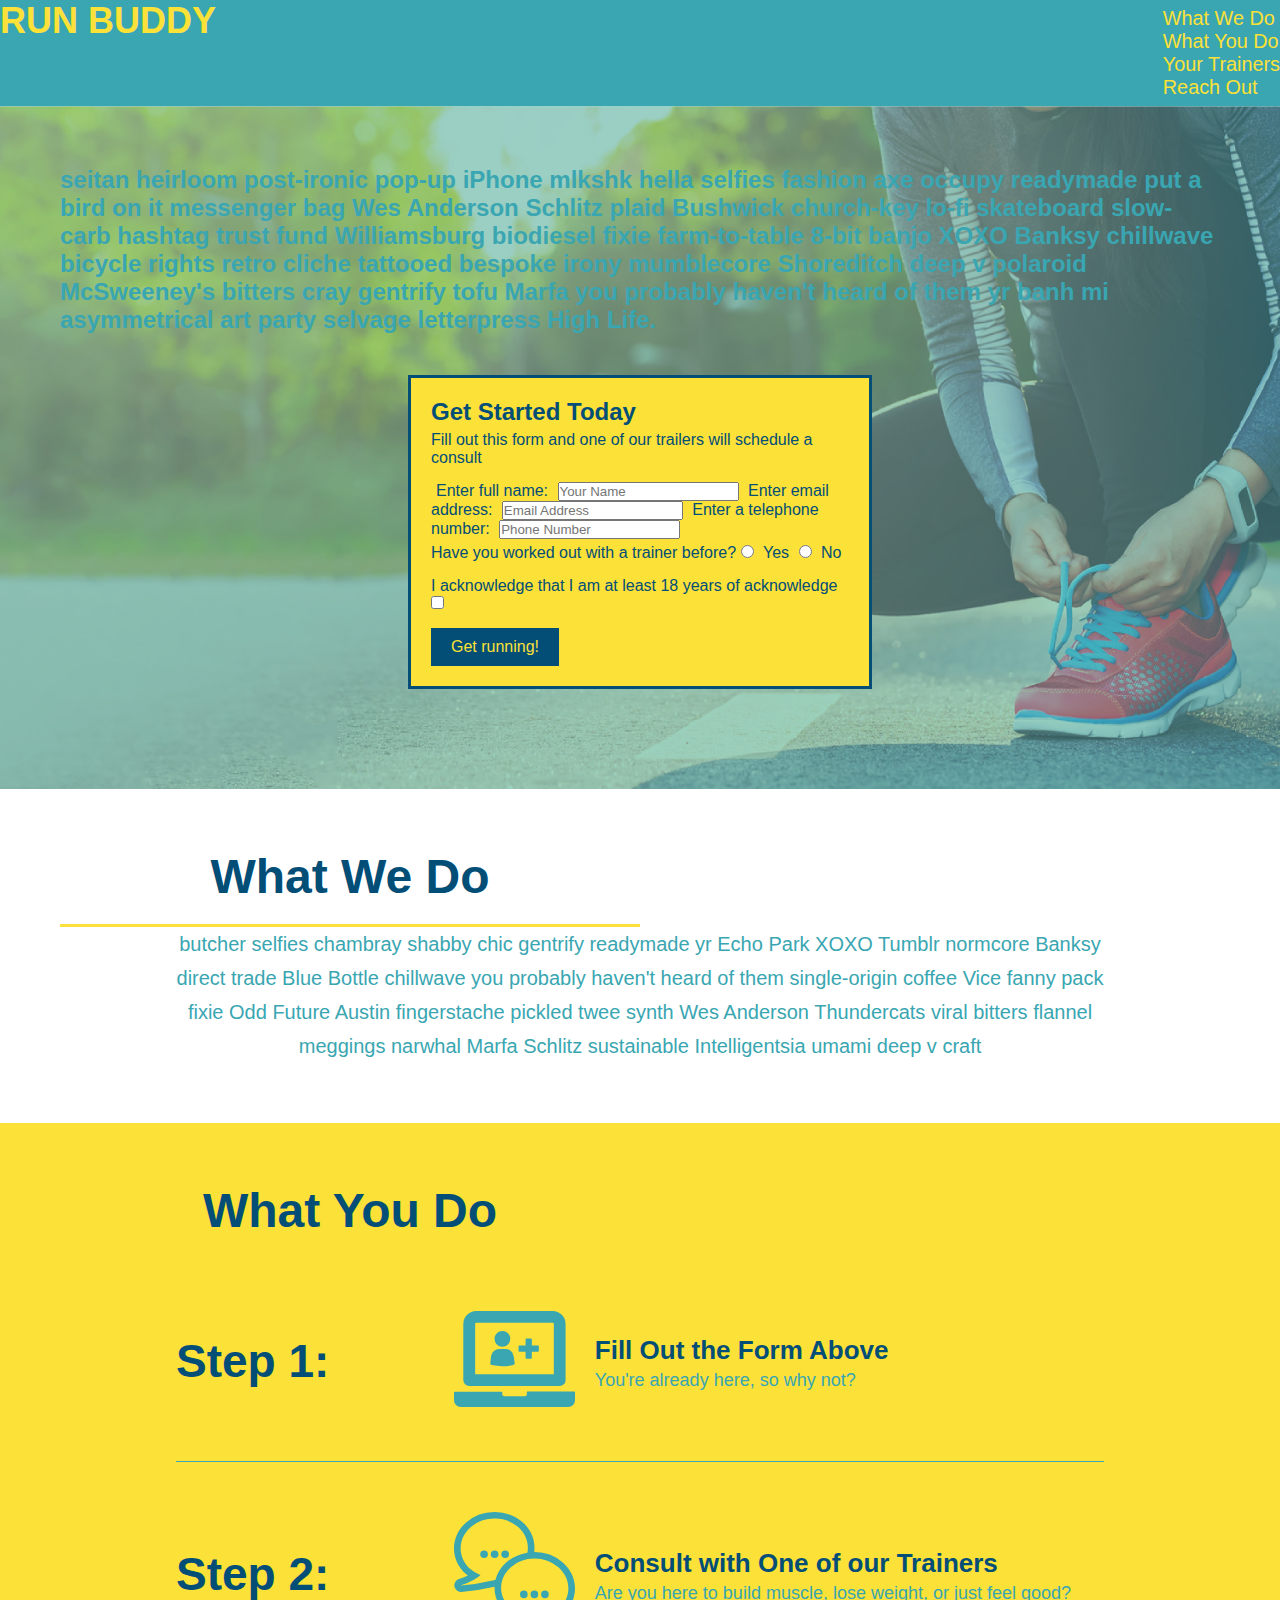
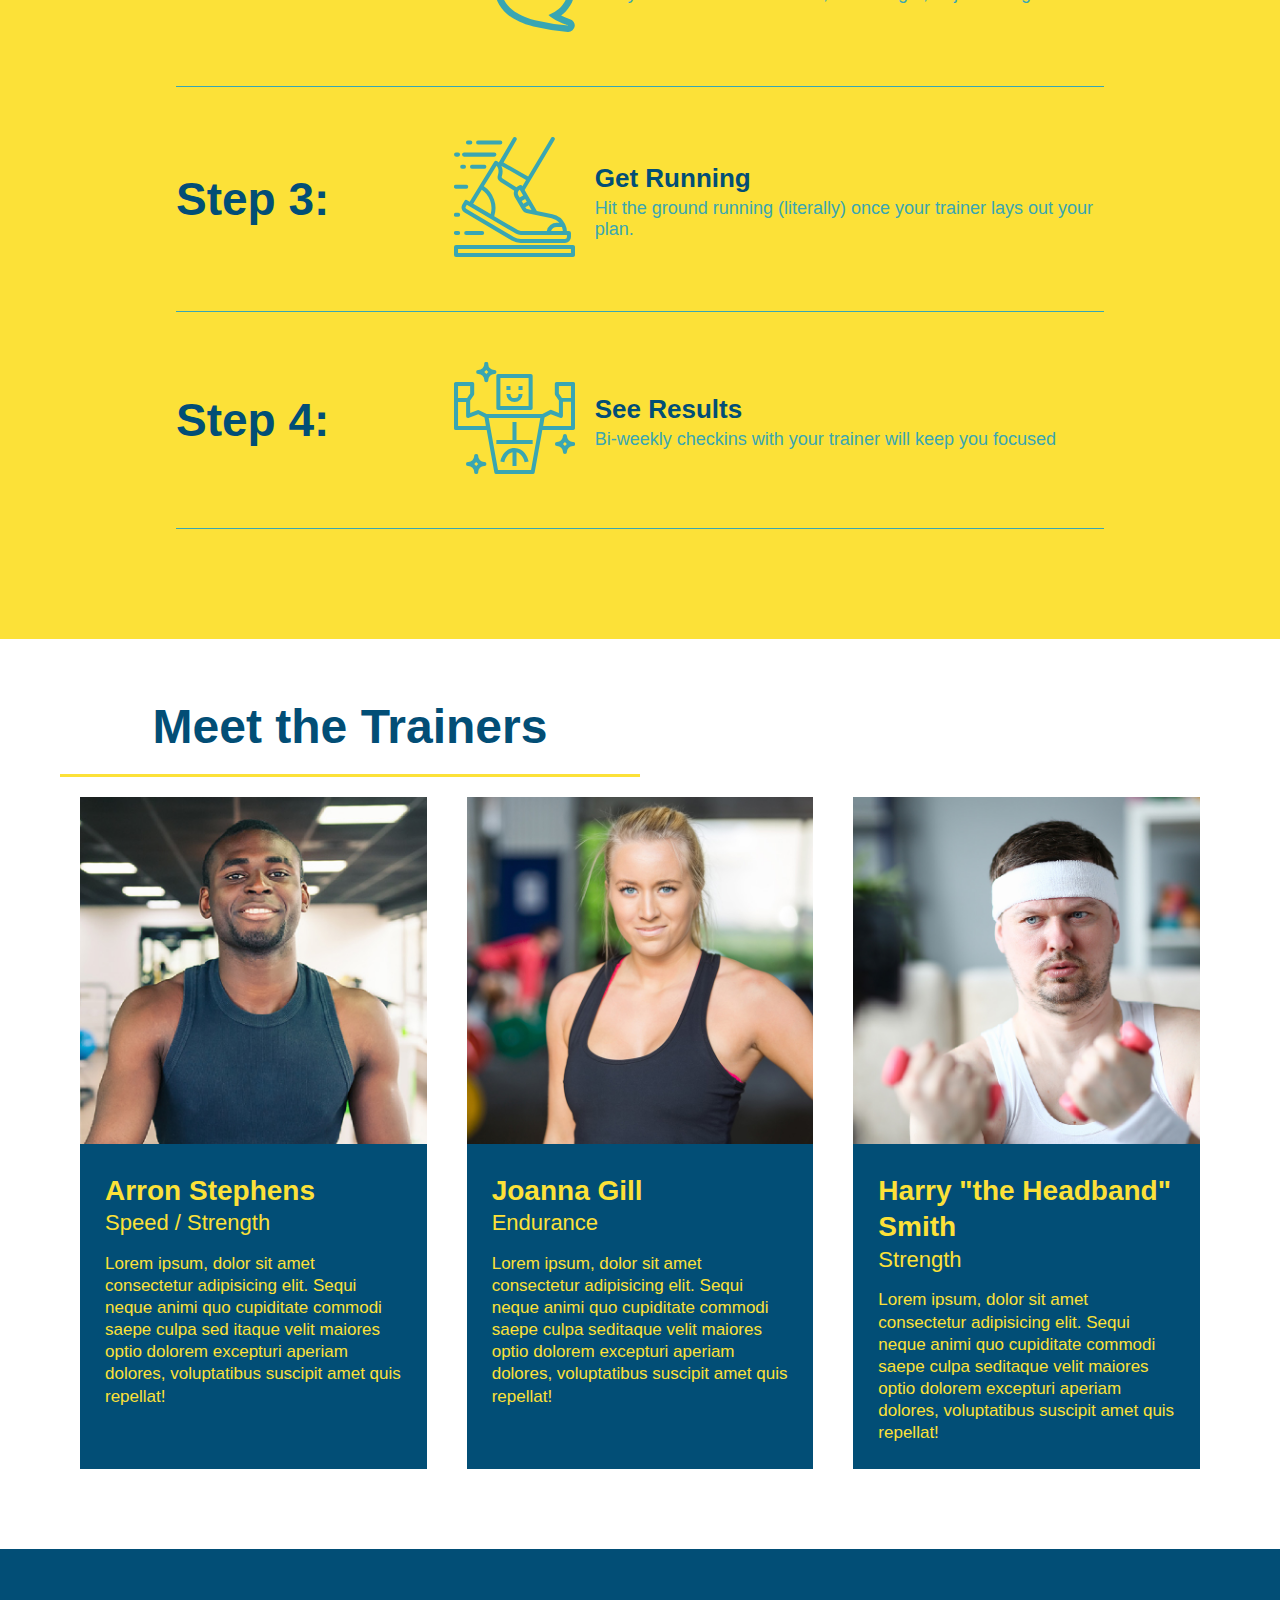
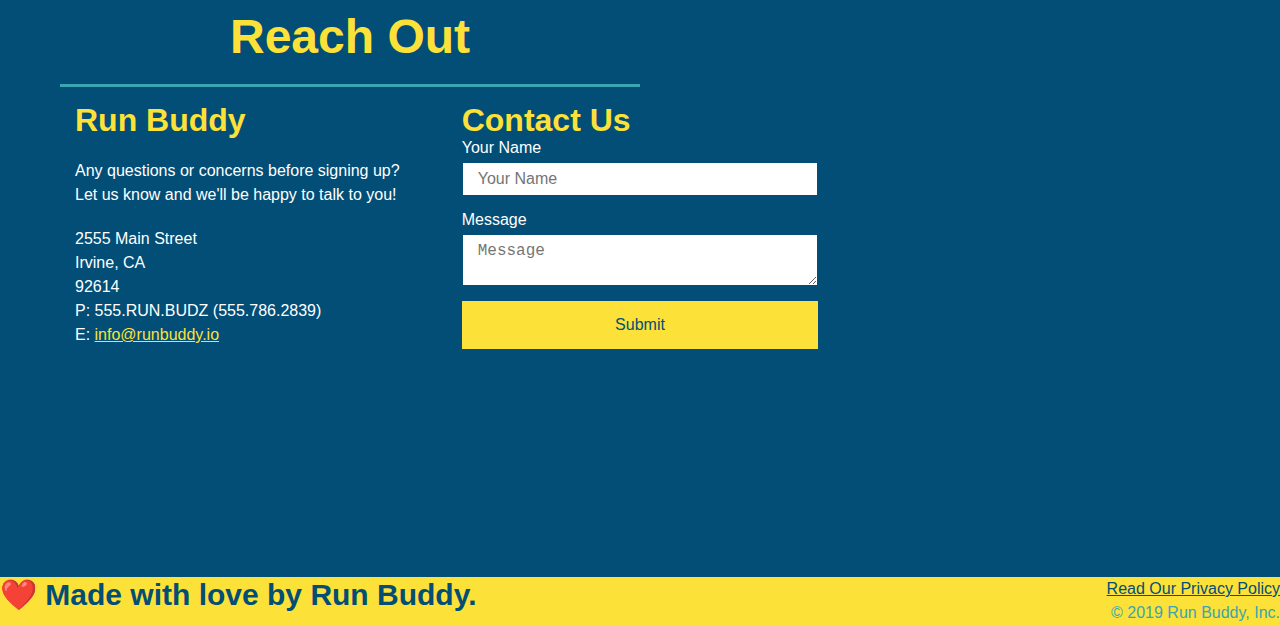
==== index.html @ 2f6ced65 "adding media queries for differently sized screens" ====
<!DOCTYPE html>
<html lang="en">
  <head>
    <meta charset="UTF-8" />
    <title>Run Buddy</title>
    <link rel="stylesheet" href="./assets/css/style.css"/>
    <meta name="viewport" content="width=device-width, initial-scale=1.0" />
  </head>
  <body>
    <!-- navigation -->
    <header>
      <h1>
        <a href="/">RUN BUDDY</a>
      </h1>
      <nav>
        <ul>
          <li>
            <a href="#what-we-do">What We Do</a>
          </li>
          <li>
            <a href="#what-you-do">What You Do</a>
          </li>
          <li>
            <a href="#your-trainers">Your Trainers</a>
          </li>
          <li>
            <a href="#reach-out">Reach Out</a>
          </li>
        </ul>
      </nav>
    </header>
    <!-- hero/jumbotron -->
    <section class="hero">
      <div class="hero-cte">
        <h2>
          <p>
            seitan heirloom post-ironic pop-up iPhone mlkshk hella selfies fashion axe occupy readymade put a bird on it messenger bag Wes Anderson Schlitz plaid Bushwick church-key lo-fi skateboard slow-carb hashtag trust fund Williamsburg biodiesel fixie farm-to-table 8-bit banjo XOXO Banksy chillwave bicycle rights retro cliche tattooed bespoke irony mumblecore Shoreditch deep v polaroid McSweeney's bitters cray gentrify tofu Marfa you probably haven't heard of them yr banh mi asymmetrical art party selvage letterpress High Life.
          </p>
        </h2>
      </div>
      <div class="hero-form">
        <h3>Get Started Today</h3>
        <p>Fill out this form and one of our trailers will schedule a consult</p>
        <!-- Add form element -->
        <form>
          <label for="name">Enter full name:</label>
          <input type="text" placeholder="Your Name" name="name" id="name" />
          <label for="email">Enter email address:</label>
          <input type="email" placeholder="Email Address" name="email" id="email" />
          <label for="phone">Enter a telephone number:</label>
          <input type="tel" placeholder="Phone Number" name="phone" id="phone" />
          <p>
            Have you worked out with a trainer before?
            <input type="radio" name="trainer-confirm" id="trainer-yes" />
            <label for="trainer-yes">Yes</label>
            <input type="radio" name="trainer-confirm" id="trainer-no" />
            <label for="trainer-no">No</label>
          </p>
          <p>
            I acknowledge that I am at least 18 years of acknowledge
            <input type="checkbox" name="age-confirm" id="checkbox" />
          </p>
          <button type="submit">
              Get running!
            </button>
        </form>
      </div>
    </section>
    <!-- "what we do" section -->
    <section id="what-we-do" class="intro">
      <div class="flex-row">
        <h2 class="section-title primary-border">What We Do</h2>
      </div class="flex-row"> 
          <p>
            butcher selfies chambray shabby chic gentrify readymade yr Echo Park XOXO Tumblr normcore Banksy direct trade Blue Bottle chillwave you probably haven't heard of them single-origin coffee Vice fanny pack fixie Odd Future Austin fingerstache pickled twee synth Wes Anderson Thundercats viral bitters flannel meggings narwhal Marfa Schlitz sustainable Intelligentsia umami deep v craft
          </p>
    </section>
    <!-- "what you do" section -->
    <section id="what-you-do" class="steps">
      <div class="flex-row">
        <h2 class="section-title primary-border">What You Do</h2>
      </div>  
      <div class="step">
        <h3>Step 1:</h3>
          <div class="step-info">
            <div class="step-img">
              <img src="./assets/images/step-1.svg" alt=" " />
            </div>
            <div class="step-text">
              <h4>Fill Out the Form Above</h4>
              <p>You're already here, so why not?</p>
            </div>
          </div>
      </div>
      <div class="step">
        <h3>Step 2:</h3>
          <div class="step-info">
            <div class="step-img">
              <img src="./assets/images/step-2.svg" alt=" " />
            </div>
            <div class="step-text">
            <h4>Consult with One of our Trainers</h4>
                <p>Are you here to build muscle, lose weight, or just feel good?</p>
            </div>
          </div>
      </div>
      <div class="step">
          <h3>Step 3:</h3>
            <div class="step-info">
              <div class="step-img">
                <img src="./assets/images/step-3.svg" alt=" " />
              </div>
              <div class="step-text">
              <h4>Get Running</h4>
                <p>Hit the ground running (literally) once your trainer lays out your plan.</p>
              </div>
            </div>
      </div>
      <div class="step">
          <h3>Step 4:</h3>
            <div class="step-info">
              <div class="step-img">
                <img src="./assets/images/step-4.svg" alt=" " />
              </div>
              <div class="step-text">
              <h4>See Results</h4>
                <p>Bi-weekly checkins with your trainer will keep you focused</p>
              </div>
            </div>
      </div>  
    </section>
    <!-- "meet the trainers" section -->
    <section id="your-trainers">
      <div class="flex-row">
      <h2 class="section-title primary-border">Meet the Trainers</h2>
      </div>
      <div class="trainers">  
        <article class="trainer">
          <img src="./assets/images/trainer-1.jpg" alt="Arron Stephens in his workout clothes, ready to pump iron" />
          <div class="trainer-bio">
            <h3 class="trainer-name">Arron Stephens</h3>
            <h4 class="trainer-role">Speed / Strength</h4>
            <p>
              Lorem ipsum, dolor sit amet consectetur adipisicing elit. Sequi neque animi quo cupiditate commodi saepe culpa sed
              itaque velit maiores optio dolorem excepturi aperiam dolores, voluptatibus suscipit amet quis repellat!
            </p>
          </div>
        </article>
        <!-- second trainer bio -->
        <article class="trainer">         
          <img src="./assets/images/trainer-2.jpg" alt="Joanna Gill cooling off after a workout" />
          <div class="trainer-bio">
            <h3 class="trainer-name">Joanna Gill</h3>
            <h4 class="trainer-role">Endurance</h4>
            <p>
            Lorem ipsum, dolor sit amet consectetur adipisicing elit. Sequi neque animi quo cupiditate commodi saepe culpa seditaque velit maiores optio dolorem excepturi aperiam dolores, voluptatibus suscipit amet quis repellat!
            </p>          
          </div>
        </article>

        <!-- third trainer bio -->
        <article class="trainer">
          <img src="./assets/images/trainer-3.jpg" alt="Harry Smith wearing a headband and lifting comically small pink weights" />
          <div class="trainer-bio">
            <h3 class="trainer-name">Harry "the Headband" Smith</h3>
            <h4 class="trainer-role">Strength</h4>
            <p>
            Lorem ipsum, dolor sit amet consectetur adipisicing elit. Sequi neque animi quo cupiditate commodi saepe culpa seditaque velit maiores optio dolorem excepturi aperiam dolores, voluptatibus suscipit amet quis repellat!
            </p>
          </div>
        </article>
      </div>    
    </section>
    <!-- "reach out" section -->
    <section id="reach-out" class="contact">
      <div class="flex-row">
        <h2 class="section-title secondary-border">Reach Out</h2>
      </div> 
      <!-- contact info and address -->      
      <div class="contact-info">
        <div>
          <h3>Run Buddy</h3>
          <p>
            Any questions or concerns before signing up?
            <br />
            Let us know and we'll be happy to talk to you!
          </p>

          <address>
            2555 Main Street <br />
            Irvine, CA <br />
            92614 <br />
            P: 555.RUN.BUDZ (555.786.2839)<br/>
            E: <a href="mailto:info@runbuddy.io">info@runbuddy.io</a>
          </address>

        </div>
        <!-- contact form -->   
        <div class="contact-form">
          <h3>Contact Us</h3>
          <form>
            <label for="contact-name">Your Name</label>
            <input type="text" id="contact-name" placeholder="Your Name" />
            <label for="contact-message">Message</label>
            <textarea id="contact-message" placeholder="Message"></textarea>
            <button type="submit">Submit</button>
          </form>
        </div>
        <!-- map embed -->  
        <iframe 
        src="https://www.google.com/maps/embed?pb=!1m18!1m12!1m3!1d3399707.0961802476!2d-120.08255963750004!3d33.682379000000005!2m3!1f0!2f0!3f0!3m2!1i1024!2i768!4f13.1!3m3!1m2!1s0x80dcde856d597685%3A0x5ae4370ec6a87e79!2sMain%20Street%20Village!5e0!3m2!1sen!2sus!4v1606255187454!5m2!1sen!2sus" width="600" height="450" 
        frameborder="0" 
        height="400"
        width="400"
        style="border:0;" 
        allowfullscreen="" 
        aria-hidden="false" 
        tabindex="0">
        </iframe>
      </div>
    </section>
    <!-- footer -->
    <footer>
      <h2>❤️ Made with love by Run Buddy.</h2>
      <div>
        <a href="./privacy-policy.html">Read Our Privacy Policy</a><br />
        &copy; 2019 Run Buddy, Inc.
      </div>
    </footer>
     <!-- footer end -->   
  </body>
</html>
---- assets/css/style.css ----
* {
    box-sizing: border-box;
    margin: 0;
    padding: 0;
}

body {
    color: #39a6b2;
    font-family: Helvetica, Arial, sans-serif;
  }

/* HEADER / NAV BAR STYLES START */

header {
    padding: 20px 35 px;
    background-color: #39a6b2;
    display: flex;
    justify-content: space-between;
    flex-wrap: wrap;
}

header h1 {
    font-weight: bold;
    margin: 0;
    font-size: 36px;
    color: #fce138;
}

header a {
    text-decoration: none;
    color: #fce138;
}

header nav {
    margin: 7px 0;
}

header nav ul li {
    display: flex;
    flex-wrap: wrap;
    justify-content: space-between;
    align-items: center;
    list-style: none;
}

header nav ul li a {
    padding: 10px 15 px;
    font-weight: lighter;
    font-size: 1.55vw;
}

/* HEADER / NAVBAR STYLES END */

/* FOOTER STYLES START */

footer {
    background: #fce138;
    padding: 40px 35 px;
    display: flex;
    justify-content: space-between;
    flex-wrap: wrap;
    width: 100%;
}

footer h2 {
    color: #024e76;
    font-size: 30px;
    margin: 0;
}

footer div {
    line-height: 1.5;
    text-align: right;
}

footer a {
    color: #024e76;
}
/* END FOOTER STYLES */

/* STYLE ALL SECTION TAGS */
section {
    padding: 60px;
}

/* Hero Style Start */
.hero {
    background-image: url("../images/hero-bg.jpg");
    background-size: cover;
    background-position: center;
    display: flex;
    justify-content: center;
    flex-wrap: wrap;
    align-items: flex-start;
}

.hero-cta {
    width: 35%;
    text-align: right;
    margin: 3.5%;
    color: #fff;
    font-size: 18px;
    line-height: 1.2;
}

.hero-cta h2 {
    font-style: italic;
    font-size: 55px;
    color: #fce138;
}

.hero-form {
    border: solid 3px #024e76;
    background-color: #fce138;
    padding: 20px;
    color: #024e76;
    width: 40%;
    margin: 3.5%;
}

.hero-form h3 {
    font-size: 24px;
    margin: 0;
}

.hero-form p {
    margin: 5px 0 15px 0;
}

.hero-form label {
    margin: 0 5px;
}

.form-input {
    border: 1px solid #024e76;
    display: block;
    padding: 7px 15px;
    font-size: 16px;
    color: #024e76;
    width: 100%;
    margin-bottom: 15px;
}

.hero-form button {
    color: #fce138;
    background-color: #024e76;
    border: none;
    padding: 10px 20px;
    font-size: 16px;
}
/* Hero Style End */

/* SECTION TITLE STYLES START */
.section-title {
    font-size: 48px;
    border-bottom: 3px solid;
    color: #024e76;
    padding-bottom: 20px;
    text-align: center;
    margin: 0 auto 35 px auto;
    width: 50%;
  }
  
.primary-border {
    border-color: #fce138;
}

.secondary-border {
    border-color: #39a6b2;
}
/* SECTION TITLE STYLES END */

/* WHAT WE DO STYLES */

.intro p {
    line-height: 1.7;
    color: #39a6b2;
    width: 80%;
    margin: 0 auto;
    font-size: 20px;
    text-align: center;
}
/* WHAT WE DO STYLES END */

/* WHAT YOU DO STYLES START */
.steps {
    background: #fce138;
}

.step {
    margin: 50px auto;
    padding-bottom: 50px;
    width: 80%;
    border-bottom: 1px solid #39a6b2;
    display: flex;
    flex-wrap: wrap;
    align-items: center;
    justify-content: space-between;
}

.step h3 {
    color: #024e76;
    font-size: 46px;
    flex: 1 30%;
}

.step-info {
    flex: 2 70%;
    display: flex;
    flex-wrap: wrap;
    align-items: center;  
}

.step-text {
    flex: 12;
}

.step-text p {
    color: #39a6b2;
    font-size: 18px;
}

.step-text h4 {
    font-size: 26px;
    line-height: 1.5;
    color: #024e76;
}

.step-img {
    flex: 1 12%;
    margin-right: 20px;
}

.step-img img {
    max-width: 100%;
}

/* WHAT YOU DO STYLES END */

/* MEET THE TRAINERS START */

.trainers {
    width: 100%;
    margin: 0 auto;
    display: flex;
    flex-wrap: wrap;
    justify-content: space-around;
  }

.trainer {   
    margin: 20px;
    flex: 1;
    background: #024e76;
    color: #fce138;
  
  }

.trainer img {
    width: 100%;
  }

.trainer-bio {
    padding: 25px;
    line-height: 1.3;
  }

.trainer-bio h3 {
    font-size: 28px;
}
  
.trainer-bio h4 {
    font-weight: lighter;
    font-size: 22px;
    margin-bottom: 15px;
}
  
.trainer-bio p {
    font-size: 17px;
}
/* TRAINER STYLES END */

/* REACH OUT STYLES START */
.contact {
    background: #024e76;
}

.contact h2 {
    color: #fce138;
}

.contact-info {
    display: flex;
    justify-content: space-between;
    flex-wrap: wrap;
}

.contact-info > * {
    flex: 1;
    margin: 15px;
}

.contact-info div {
    color: white;
}

.contact-info h3 {
    color: #fce138;
    font-size: 32px;
}

.contact-info p, .contact-info address {
    margin: 20px 0;
    line-height: 1.5;
    font-size: 16px;
    font-style: normal;
}

.contact-info a {
    color: #fce138;
}

.contact-form input, .contact-form textarea {
    border: 1px solid #024e76;
    display: block;
    padding: 7px 15px;
    font-size: 16px;
    color: #024e76;
    width: 100%;
    margin-bottom: 15px;
    margin-top: 5px;
}

.contact-form button {
    width: 100%;
    border: none;
    background: #fce138;
    color: #024e76;
    text-align: center;
    padding: 15px 0;
    font-size: 16px;
}

.contact-info iframe {
    height: 400px;
}


/* REACH OUT STYLES END */

/* UTILITIES */

.text-left {
    text-align: left;
}

.text-right {
    text-align: right;
}

.flex-row {
    display: flex;
}

/* MEDIA QUERY FOR SMALLER DESKTOP SCREENS AND SMALLER */
@media screen and (max-width: 980px) {

  }
  
  /* MEDIA QUERY FOR TABLETS AND SMALLER */
  @media screen and (max-width: 768px) {

  }
  
  /* MEDIA QUERY FOR MOBILE PHONES AND SMALLER */
  @media screen and (max-width: 575px) {

  }
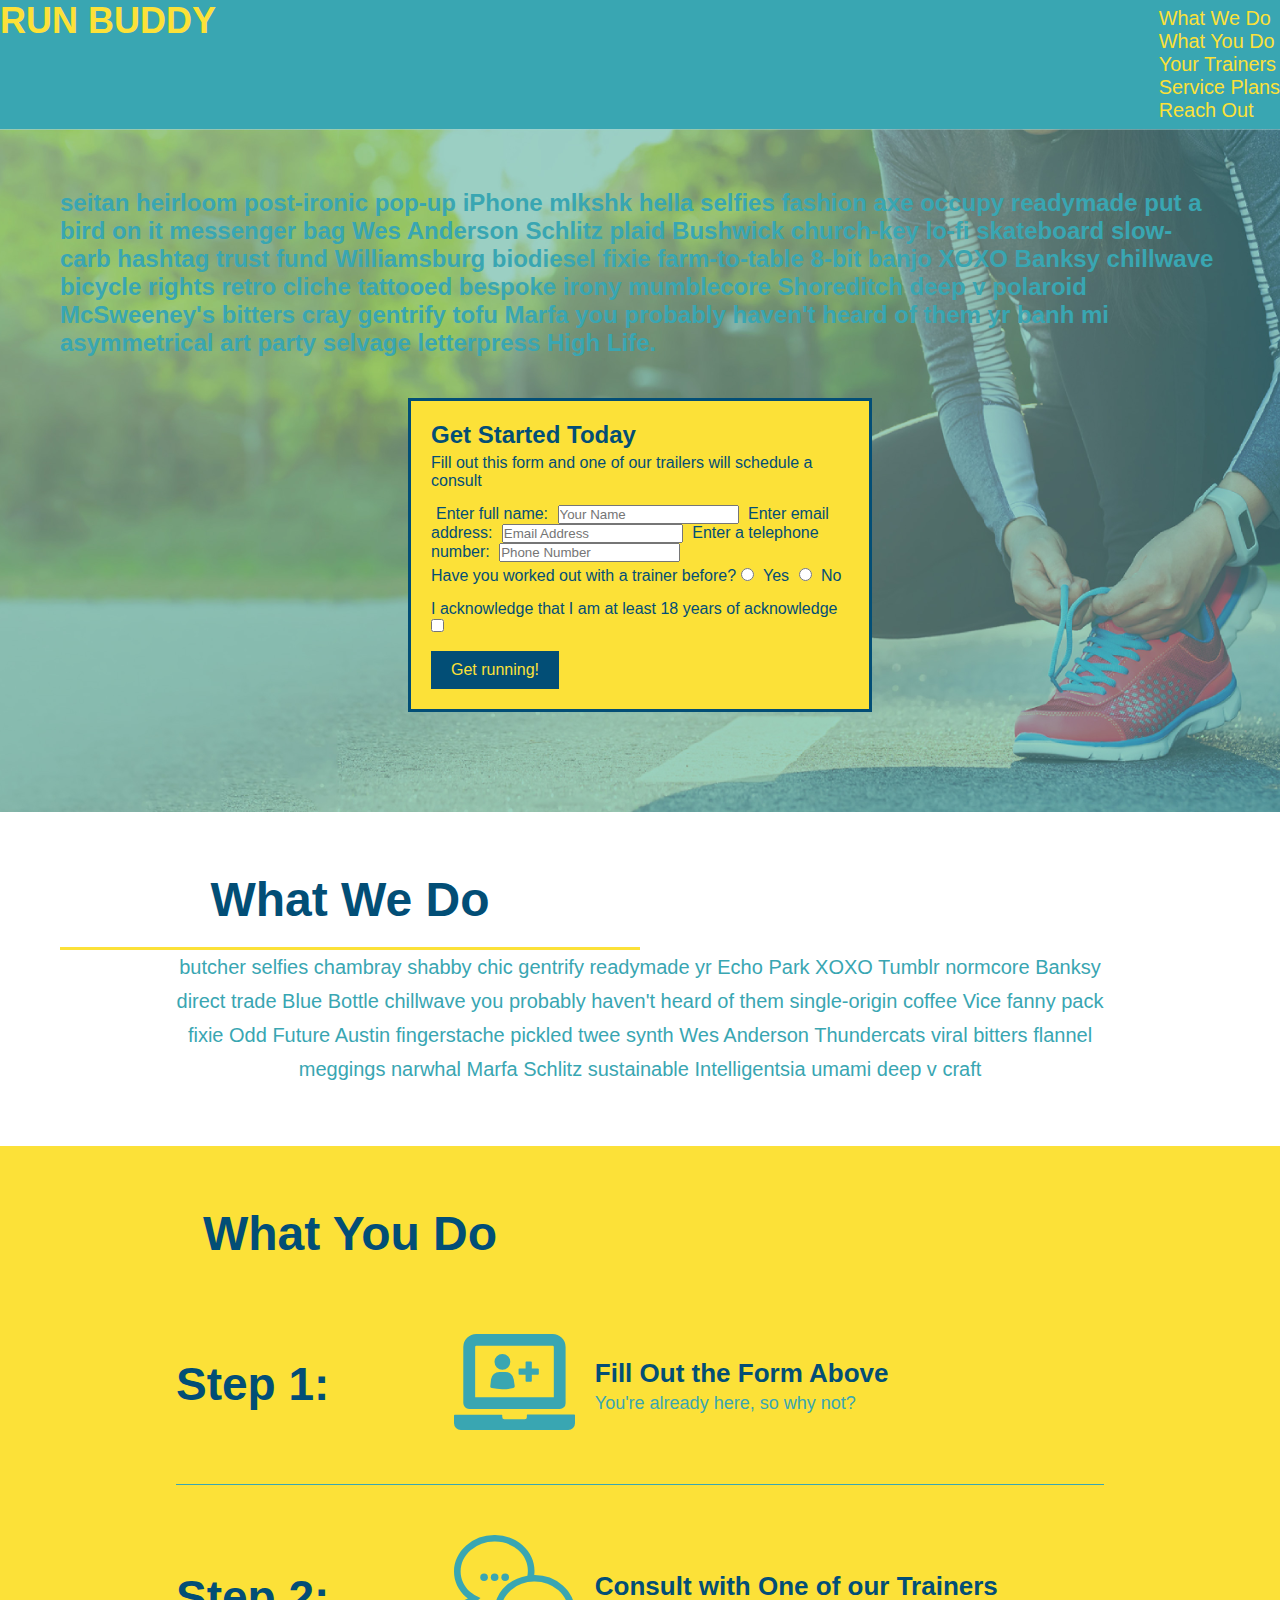
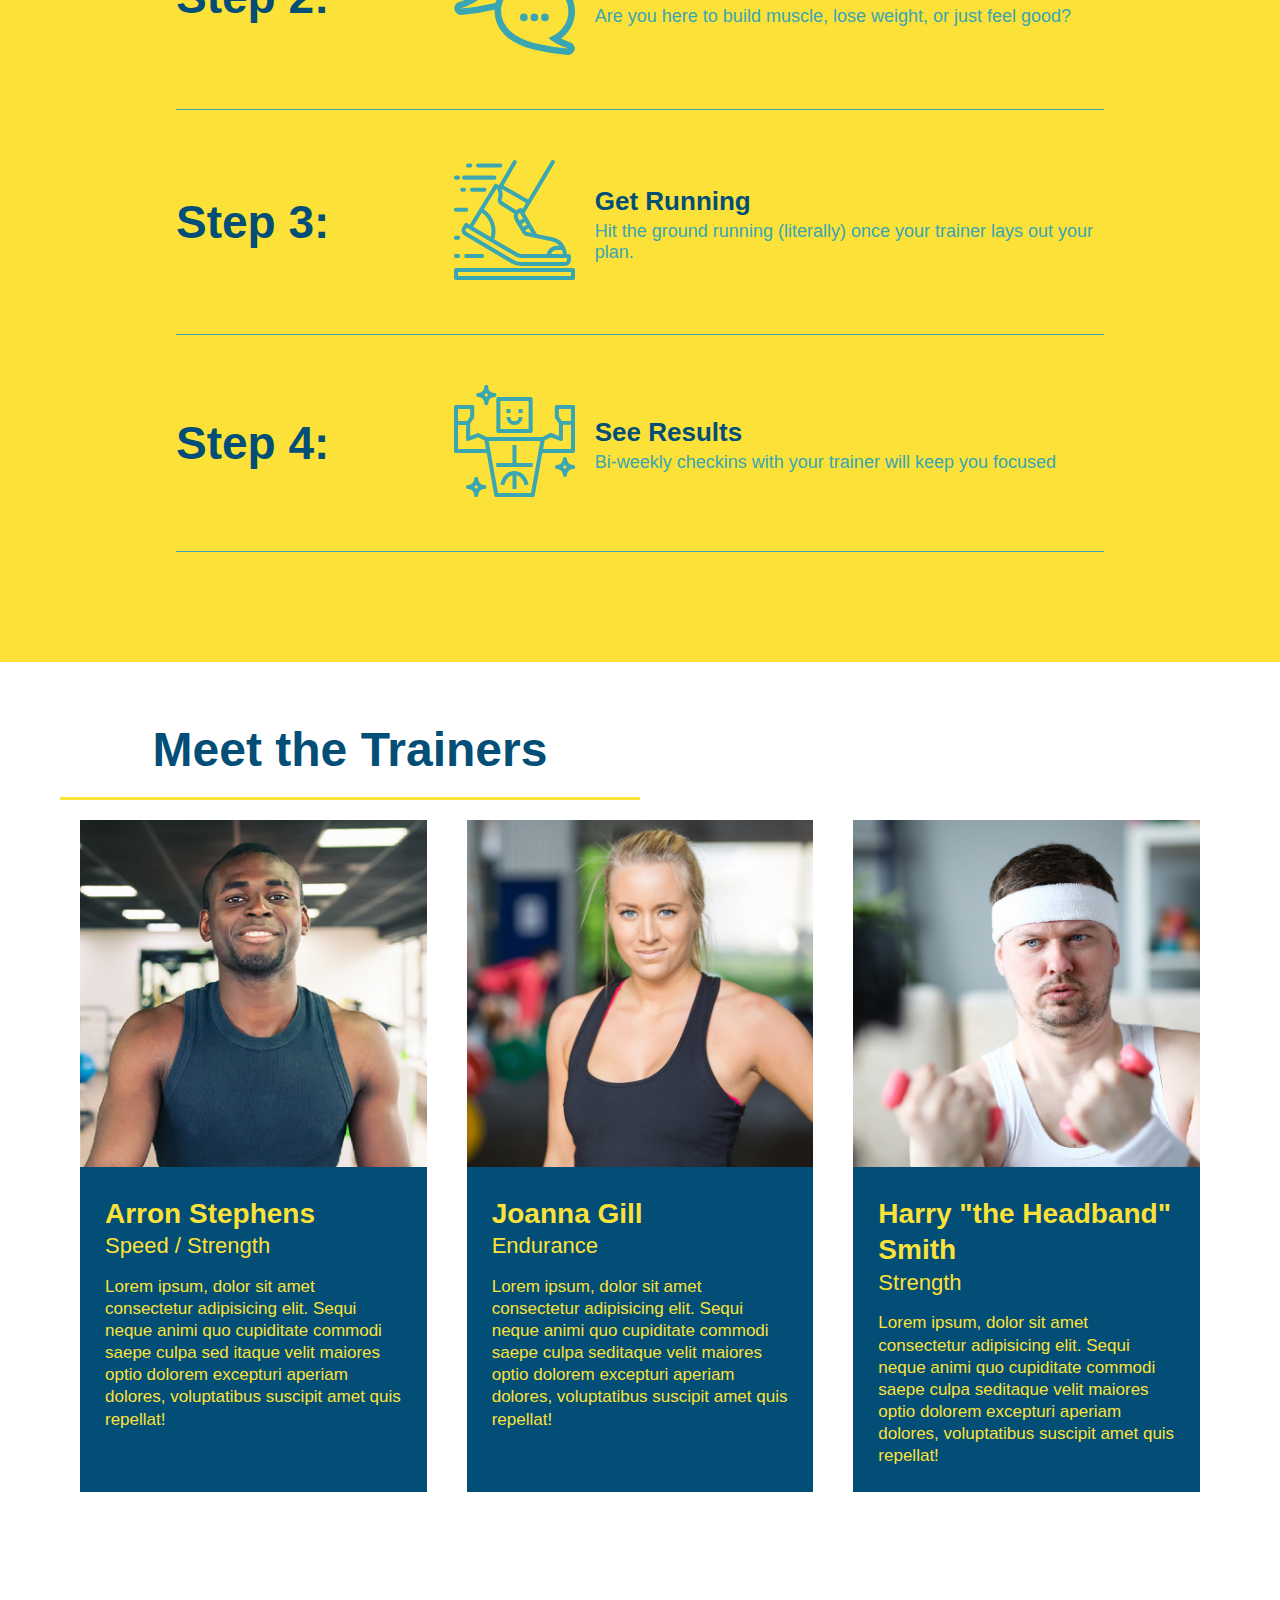
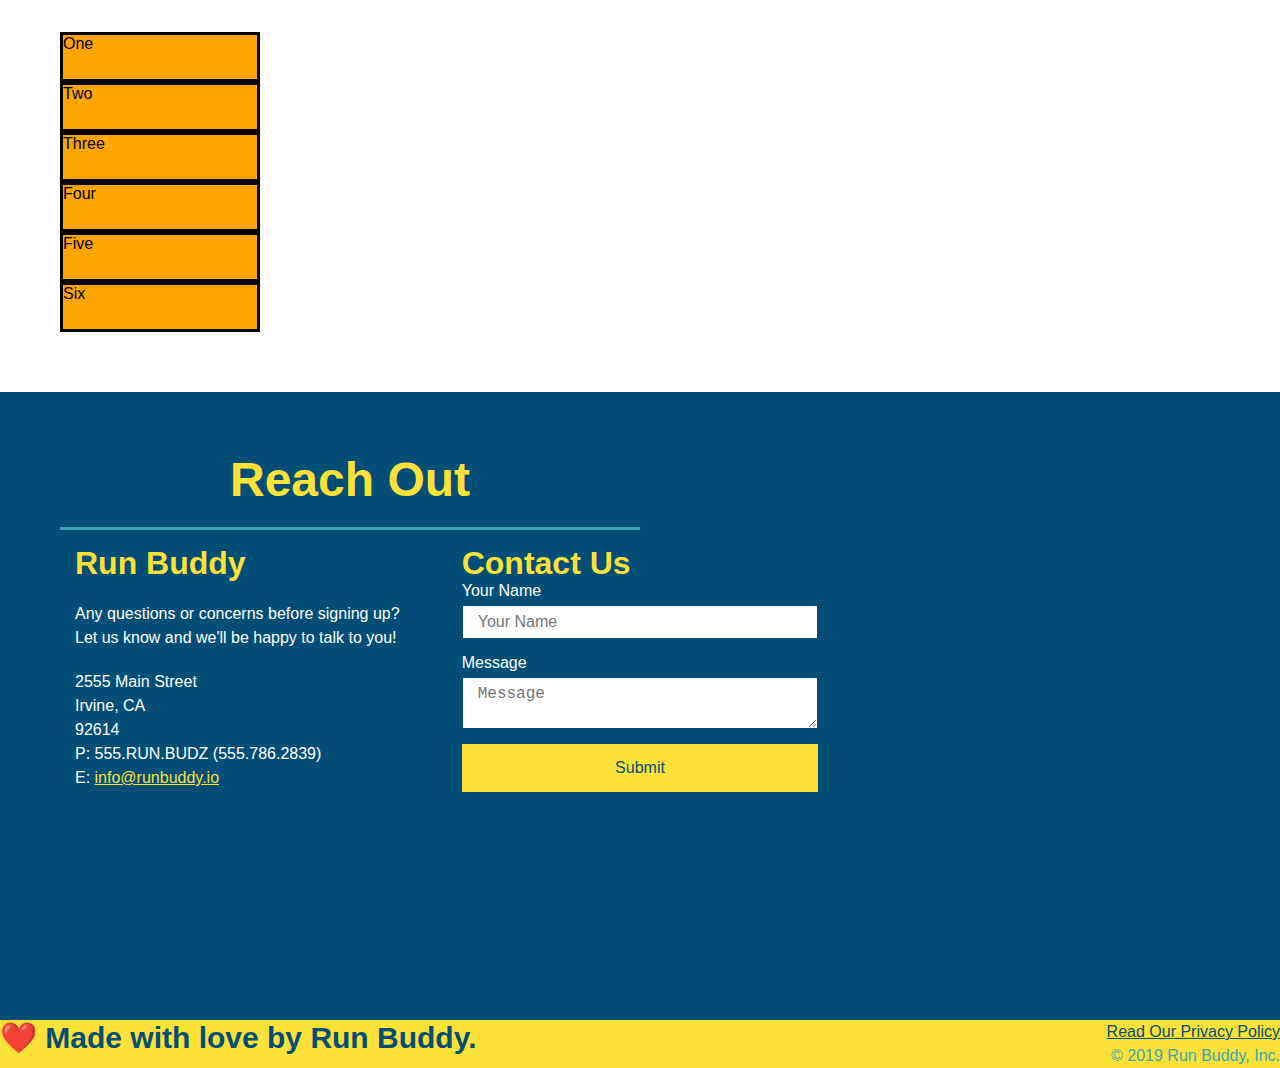
==== commit f316a462: "added grid example" ====
--- a/index.html
+++ b/index.html
@@ -2,9 +2,9 @@
 <html lang="en">
   <head>
     <meta charset="UTF-8" />
+    <meta name="viewport" content="width=device-width, initial-scale=1.0" />
     <title>Run Buddy</title>
     <link rel="stylesheet" href="./assets/css/style.css"/>
-    <meta name="viewport" content="width=device-width, initial-scale=1.0" />
   </head>
   <body>
     <!-- navigation -->
@@ -22,6 +22,9 @@
           </li>
           <li>
             <a href="#your-trainers">Your Trainers</a>
+          </li>
+          <li>
+            <a href="#service-plans">Service Plans</a>
           </li>
           <li>
             <a href="#reach-out">Reach Out</a>
@@ -171,6 +174,17 @@
         </article>
       </div>    
     </section>
+    <!-- service plans -->  
+    <section id="service-plans" class="services">
+      <div class="service-grid-container">
+        <div class="service-grid-item">One</div>
+        <div class="service-grid-item">Two</div>
+        <div class="service-grid-item">Three</div>
+        <div class="service-grid-item">Four</div>
+        <div class="service-grid-item">Five</div>
+        <div class="service-grid-item">Six</div>
+      </div> 
+    </section>
     <!-- "reach out" section -->
     <section id="reach-out" class="contact">
       <div class="flex-row">
@@ -185,7 +199,6 @@
             <br />
             Let us know and we'll be happy to talk to you!
           </p>
-
           <address>
             2555 Main Street <br />
             Irvine, CA <br />
--- a/assets/css/style.css
+++ b/assets/css/style.css
@@ -279,7 +279,22 @@
 }
 /* TRAINER STYLES END */
 
-/* REACH OUT STYLES START */
+/* SERVICE PLANS START */
+
+.service-grid-container {
+    display: grid;
+  }
+
+.service-grid-item {
+    width: 200px;
+    height: 50px;
+    background-color: orange;
+    border: solid;
+    color: black;
+}
+/* SERVICE PLANS END */
+
+  /* REACH OUT STYLES START */
 .contact {
     background: #024e76;
 }
@@ -363,15 +378,106 @@
 
 /* MEDIA QUERY FOR SMALLER DESKTOP SCREENS AND SMALLER */
 @media screen and (max-width: 980px) {
-
+    header {
+        padding-bottom: 0;
+        justify-content: center;
+      }
+    
+      header h1 {
+        width: 100%;
+        text-align: center;
+      }
+    
+      header nav ul {
+        margin-top: 20px;
+        width: 100%;
+        justify-content: center;
+      }
+    
+      header nav ul li a {
+        font-size: 20px;
+      }
+    
+      footer h2, footer div {
+        text-align: center;
+        width: 100%;
+      }
+
+      .hero-cta, .hero-form {
+          width: 100%;
+      }
+
+      .hero-cta {
+          text-align: center;
+      }
+      .section-title {
+        width: 80%;
+      }
+      
+      .trainer {
+        flex: 0 70%;
+      }
+      
+      .contact-info iframe{
+        flex: 1 100%;
+      }
   }
   
   /* MEDIA QUERY FOR TABLETS AND SMALLER */
   @media screen and (max-width: 768px) {
-
+    section {
+      padding: 30px 15px;
+    }
+    .step h3 {
+        flex: 1 100%;
+        text-align: center;
+      }
+    
+      .step-info {
+        flex: 2 100%;
+        text-align: center;
+        justify-content: center;
+      }
+    
+      .step-img {
+        flex: 0 32%;
+        margin-right: 0;
+        margin-top: 15px;
+        margin-bottom: 15px;
+      }
+    
+      .step-text {
+        flex: 100%;  
+      }
   }
   
   /* MEDIA QUERY FOR MOBILE PHONES AND SMALLER */
   @media screen and (max-width: 575px) {
-
+    .hero-form button {
+        width: 100%;
+      }
+    
+      .section-title {
+        width: 95%;
+      }
+    
+      .intro p {
+        width: 100%;
+      }
+    
+      .trainer {
+        flex: 0 100%;
+      }
+    
+      .contact-info {
+        text-align: center;
+      }
+    
+      .contact-info > * {
+        flex: 0 100%;
+      }
+
+      .contact-form {
+        order: 3;
+      }
   }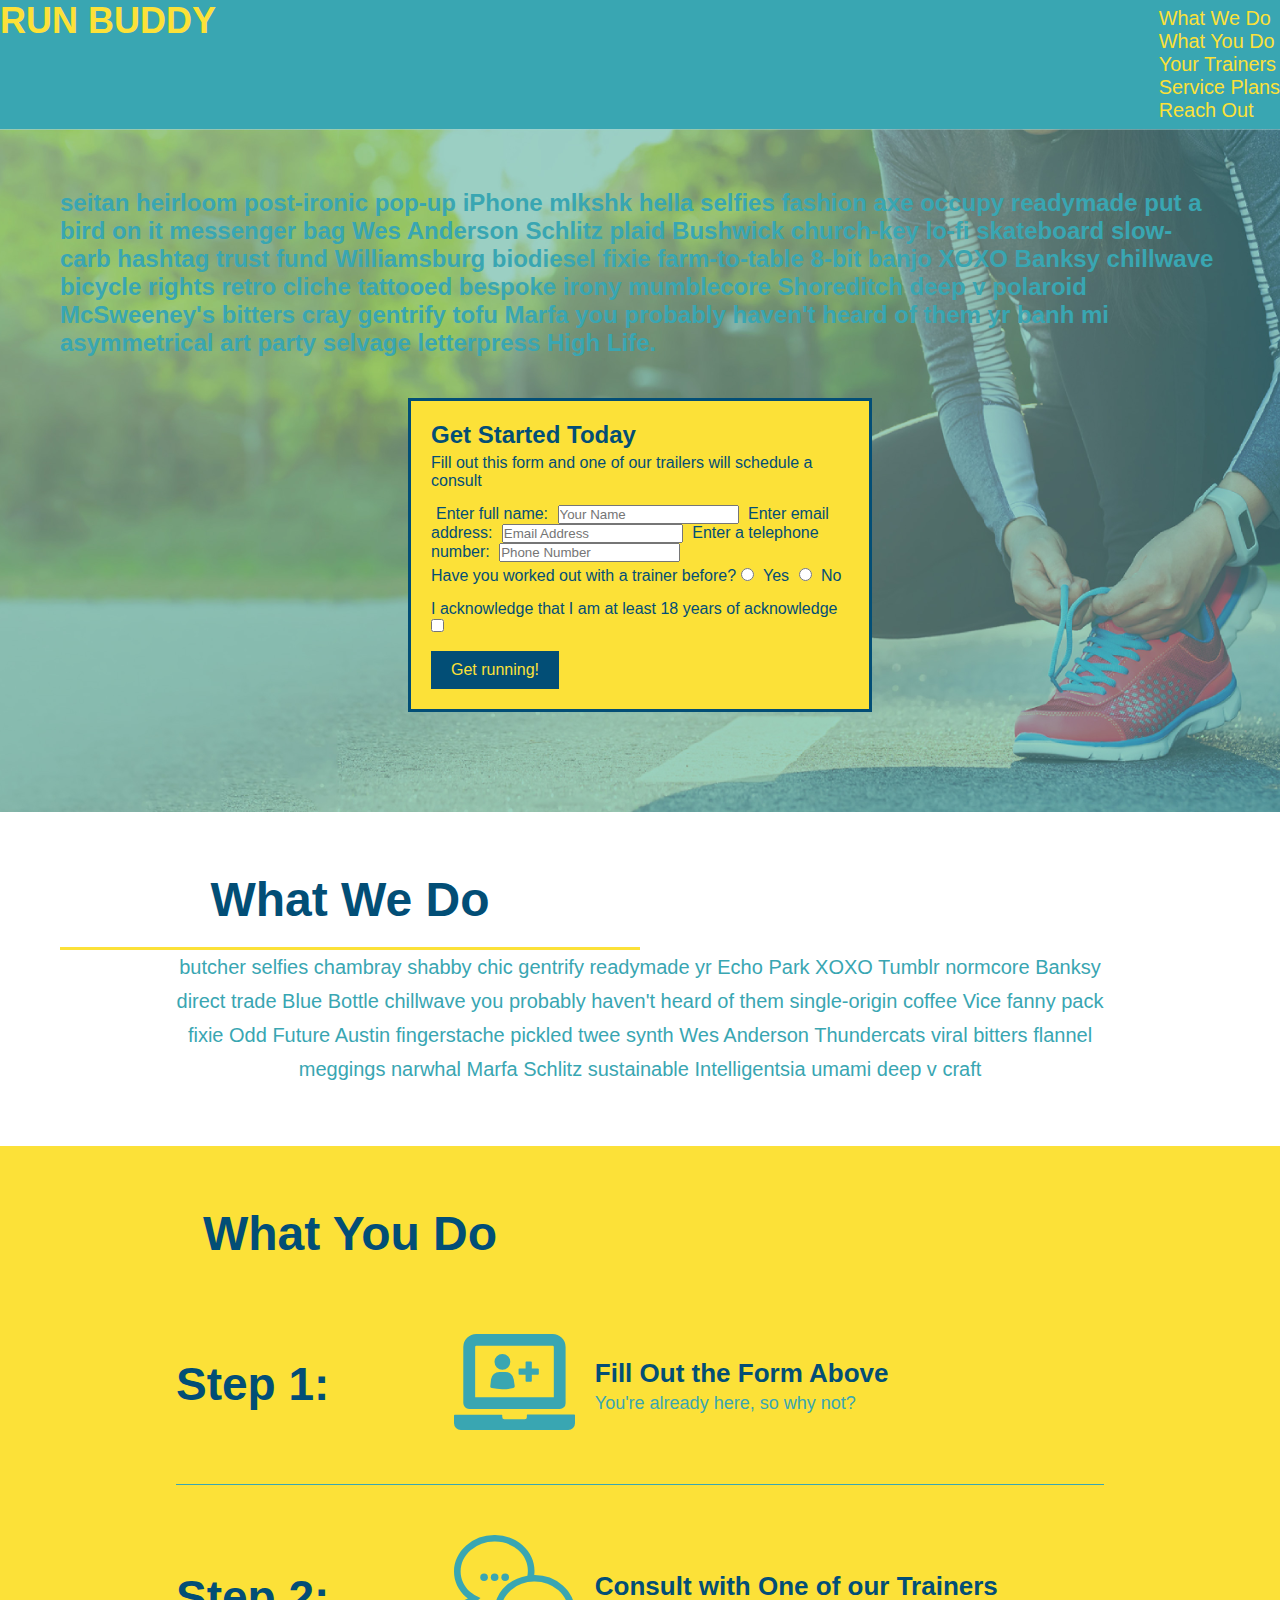
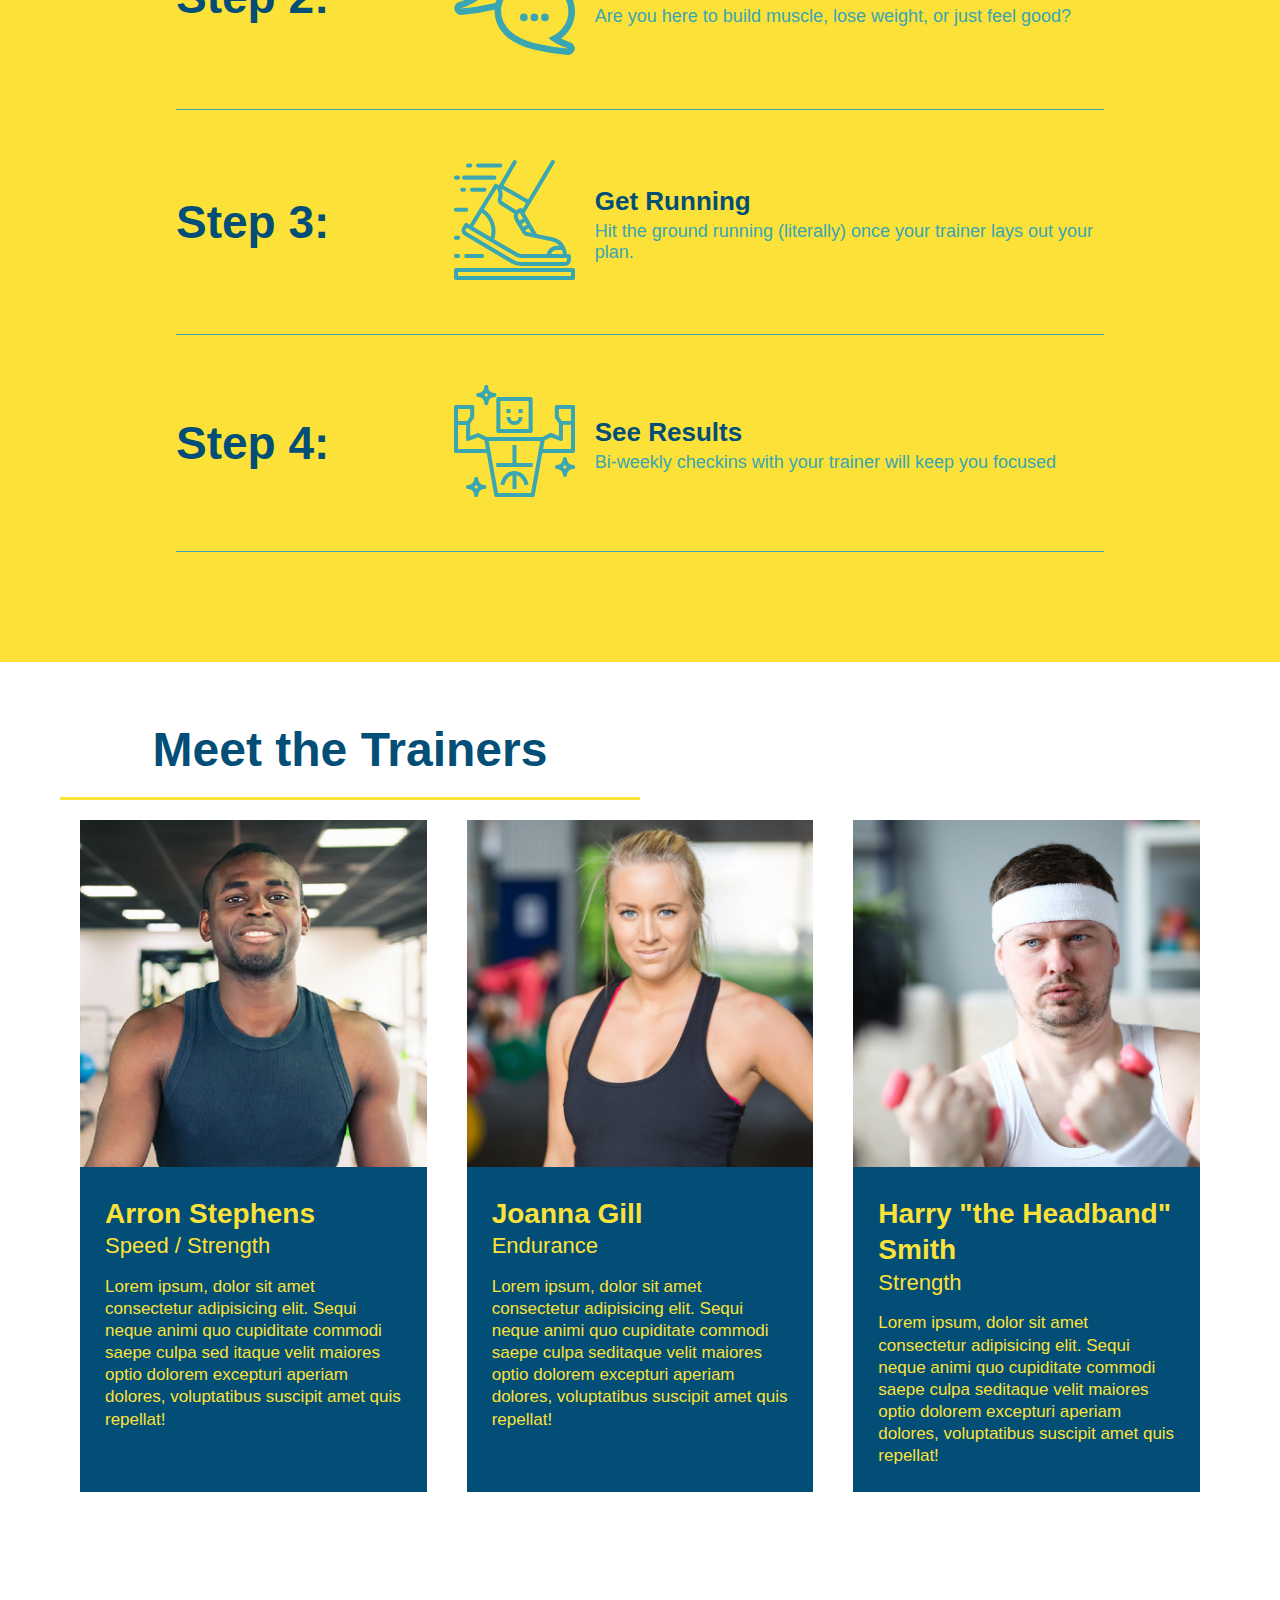
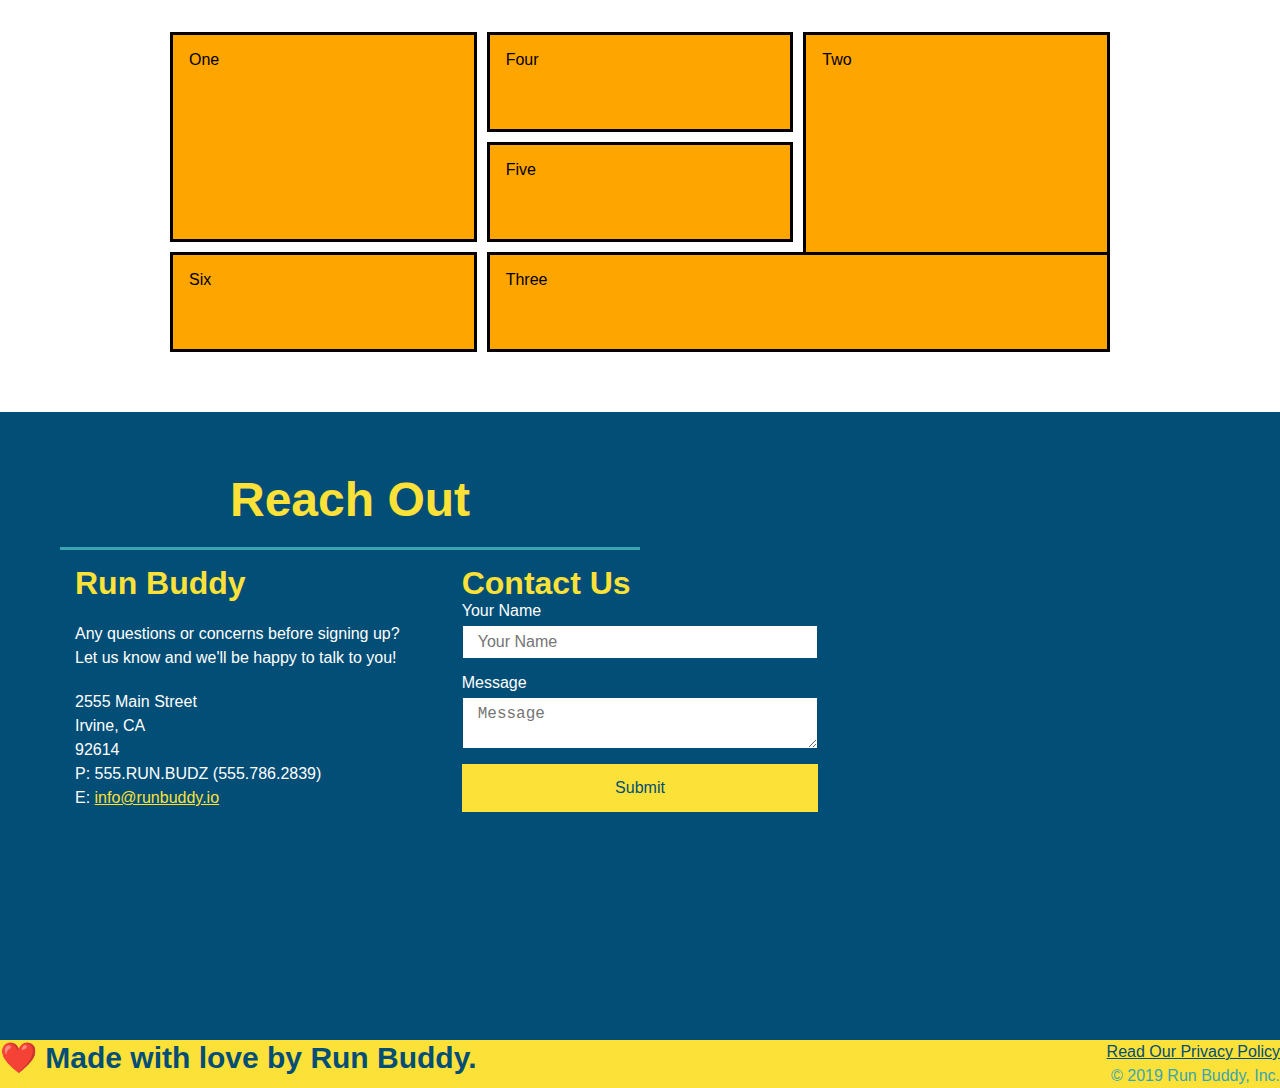
==== commit 6286e6bb: "example grid" ====
--- a/index.html
+++ b/index.html
@@ -177,12 +177,12 @@
     <!-- service plans -->  
     <section id="service-plans" class="services">
       <div class="service-grid-container">
-        <div class="service-grid-item">One</div>
-        <div class="service-grid-item">Two</div>
-        <div class="service-grid-item">Three</div>
-        <div class="service-grid-item">Four</div>
-        <div class="service-grid-item">Five</div>
-        <div class="service-grid-item">Six</div>
+        <div class="service-grid-item box1">One</div>
+        <div class="service-grid-item box2">Two</div>
+        <div class="service-grid-item box3">Three</div>
+        <div class="service-grid-item box4">Four</div>
+        <div class="service-grid-item box5">Five</div>
+        <div class="service-grid-item box6">Six</div>
       </div> 
     </section>
     <!-- "reach out" section -->
--- a/assets/css/style.css
+++ b/assets/css/style.css
@@ -286,12 +286,38 @@
   }
 
 .service-grid-item {
-    width: 200px;
-    height: 50px;
     background-color: orange;
     border: solid;
+    padding: 1em;
     color: black;
 }
+
+.service-grid-container {
+    max-width: 940px;
+    margin: 0 auto;
+    display: grid;
+    grid-template-columns: repeat(3, 1fr);
+    grid-template-rows: repeat(3, 100px);
+    grid-gap: 10px;
+  }
+
+.box1 {
+    grid-column-start: 1; 
+    grid-column-end: 2; 
+    grid-row-start: 1; 
+    grid-row-end: 3; 
+}
+
+.box2 {
+    grid-column: 3/4; 
+    grid-row: 1/-1; 
+  }
+  
+  .box3 {
+    grid-column: 2/ span 2; 
+    grid-row: 3/ span 1; 
+  }
+
 /* SERVICE PLANS END */
 
   /* REACH OUT STYLES START */
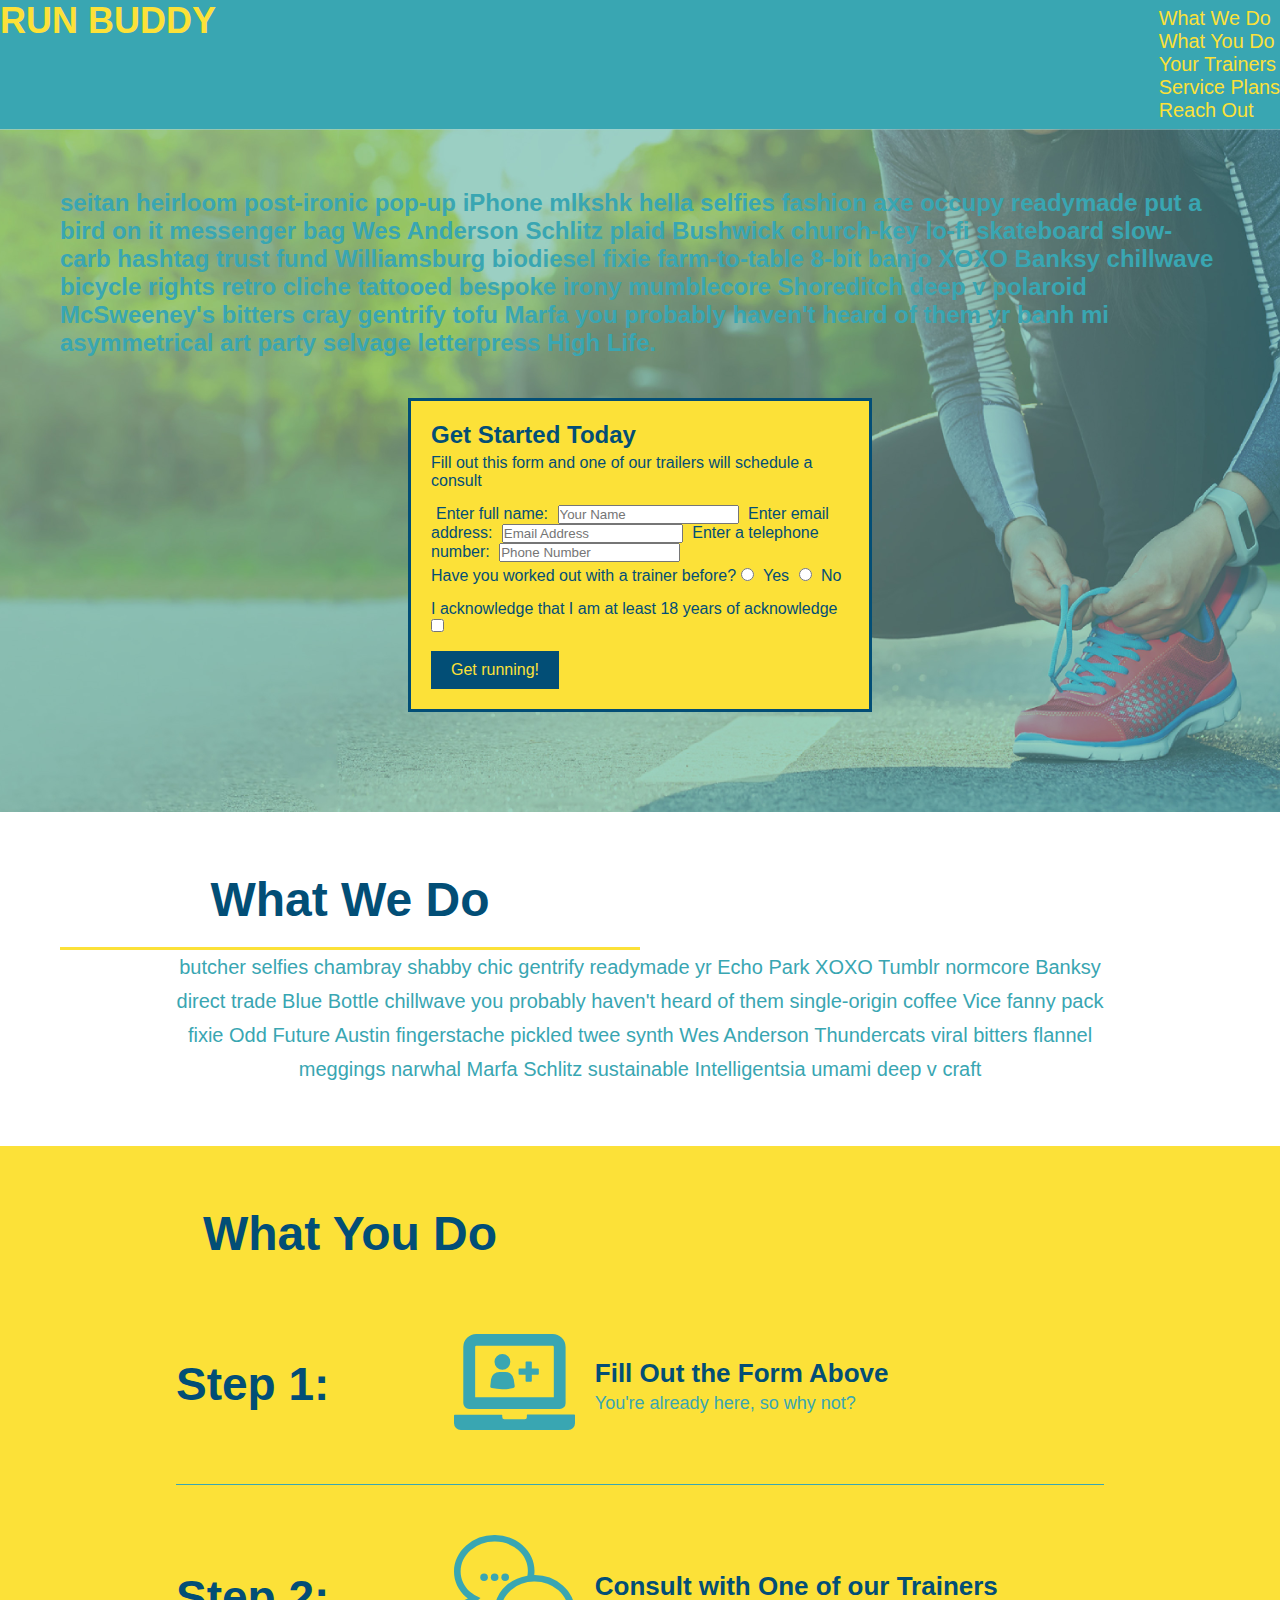
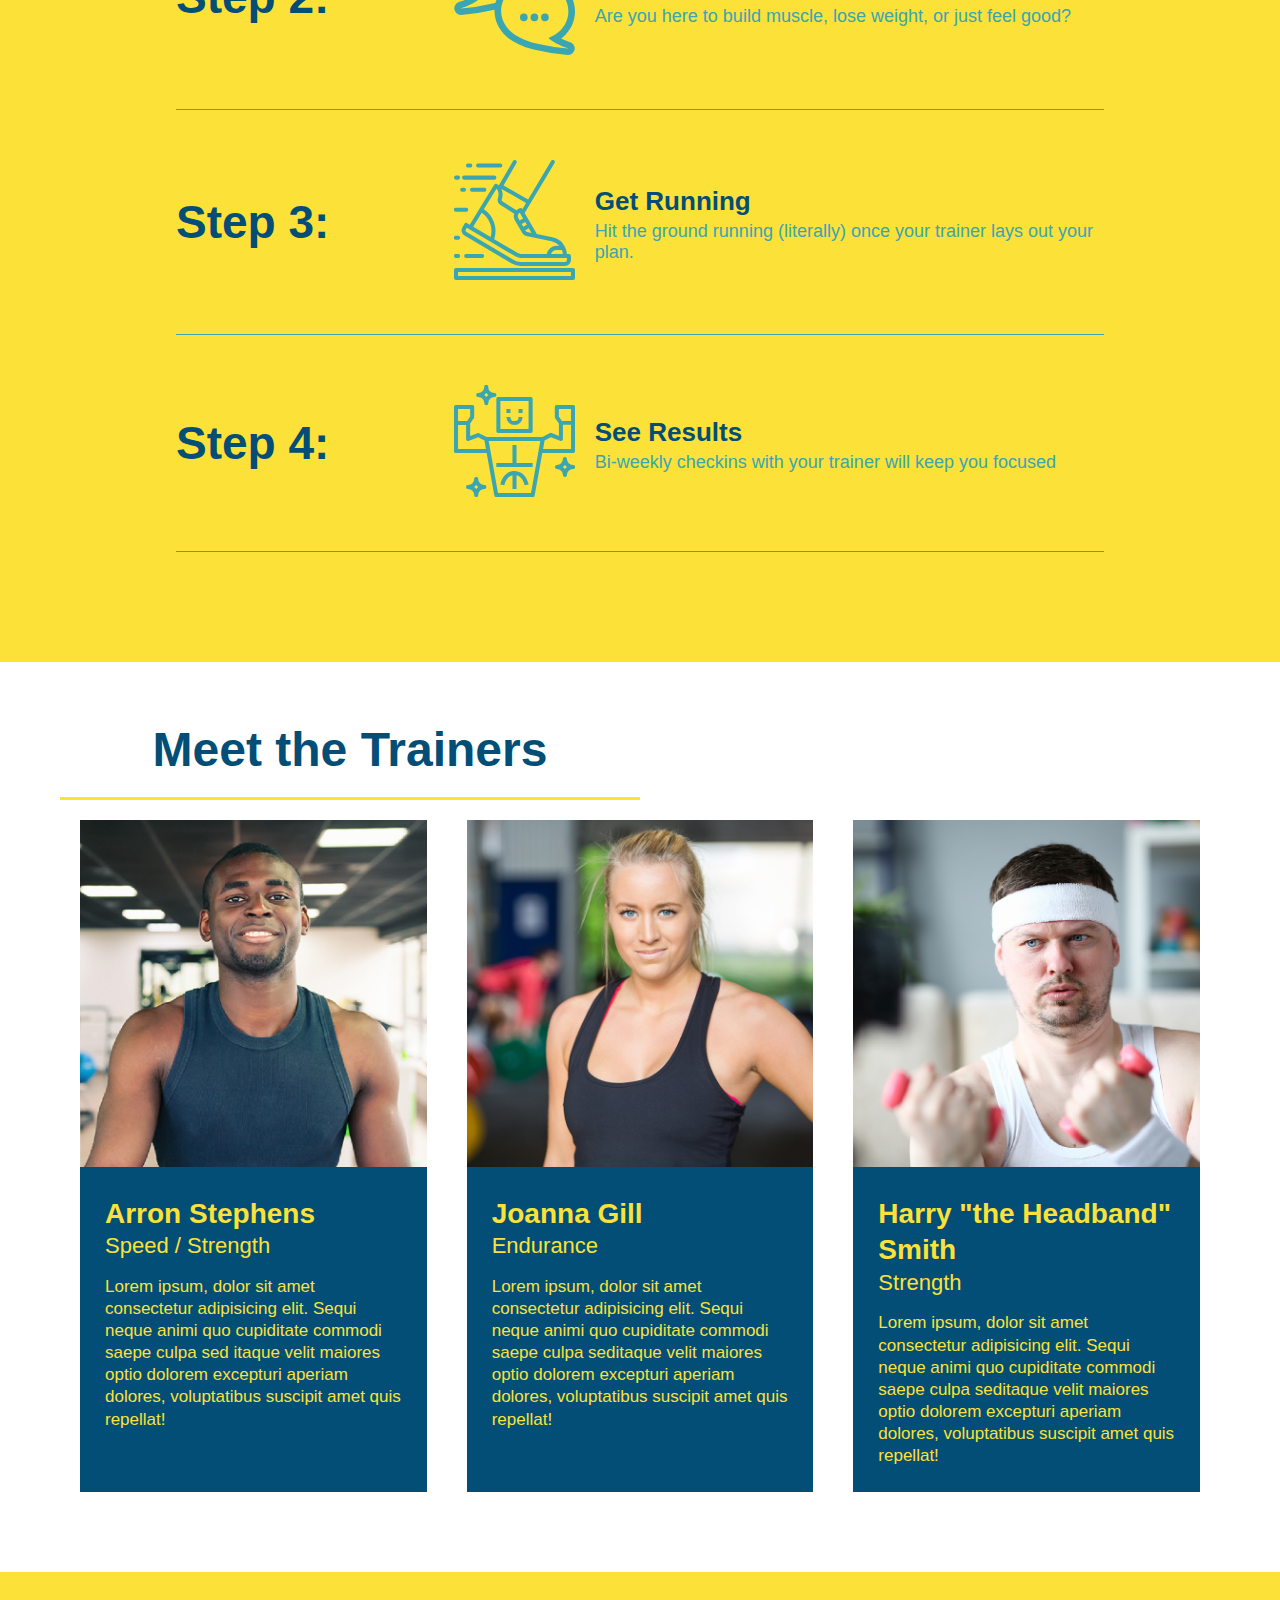
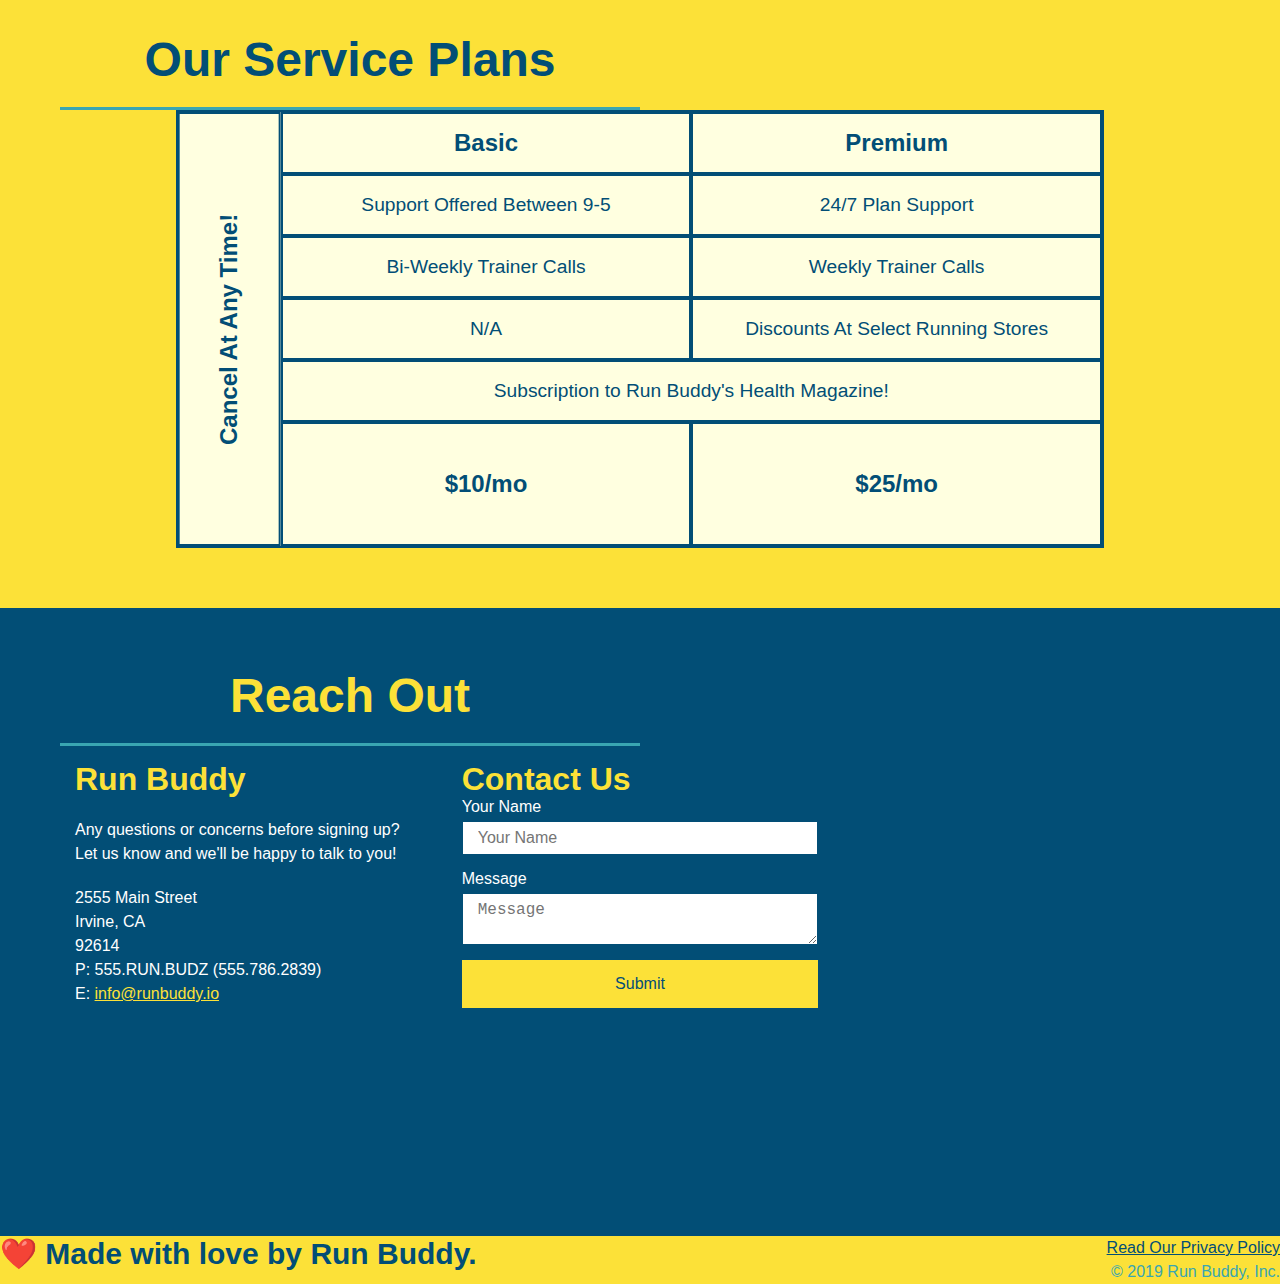
==== commit 1e91e1ab: "added service table comparison" ====
--- a/index.html
+++ b/index.html
@@ -176,14 +176,51 @@
     </section>
     <!-- service plans -->  
     <section id="service-plans" class="services">
-      <div class="service-grid-container">
-        <div class="service-grid-item box1">One</div>
-        <div class="service-grid-item box2">Two</div>
-        <div class="service-grid-item box3">Three</div>
-        <div class="service-grid-item box4">Four</div>
-        <div class="service-grid-item box5">Five</div>
-        <div class="service-grid-item box6">Six</div>
-      </div> 
+      <h2 class="section-title secondary-border">
+        Our Service Plans
+      </h2>
+      <div class="service-grid-wrapper">
+        <div class="service-grid-container">
+          <!-- headers -->
+          <div class="service-grid-item grid-head basic">
+            Basic
+          </div>
+          <div class="service-grid-item grid-head premium">
+            Premium
+          </div>
+          <!-- headers end -->
+          <div class="service-grid-item basic">
+            Support Offered Between 9-5
+          </div>
+          <div class="service-grid-item premium">
+            24/7 Plan Support
+          </div>
+          <div class="service-grid-item basic">
+            Bi-Weekly Trainer Calls
+          </div>
+          <div class="service-grid-item premium">
+            Weekly Trainer Calls
+          </div>
+          <div class="service-grid-item basic">
+            N/A
+          </div>
+          <div class="service-grid-item premium">
+            Discounts At Select Running Stores
+          </div>
+          <div class="service-grid-item both">
+            Subscription to Run Buddy's Health Magazine!
+          </div>
+          <div class="service-grid-item grid-price basic">
+            $10/mo
+          </div>
+          <div class="service-grid-item grid-price premium">
+            $25/mo
+          </div>
+          <div class="service-grid-item cancel">
+            Cancel At Any Time!
+          </div>
+        </div> <!-- div service-grid-container -->
+      </div> <!-- div service-grid-wrapper -->
     </section>
     <!-- "reach out" section -->
     <section id="reach-out" class="contact">
--- a/assets/css/style.css
+++ b/assets/css/style.css
@@ -281,42 +281,57 @@
 
 /* SERVICE PLANS START */
 
+.services {
+    background: #fce138; 
+  }
+  
+.service-grid-wrapper {
+    display: flex;
+    width: 100%;
+    justify-content: center;
+}
+
 .service-grid-container {
+    background: lightyellow;
+    width: 80%;
     display: grid;
+    /* repeat(iterator, size) */
+    grid-template-columns: 1fr repeat(2, 4fr);
+    grid-template-rows: repeat(5, 1fr) 2fr;
+    border: 2px solid #024e76;
+    color:  #024e76;
+    font-size: 1.2rem;
   }
 
 .service-grid-item {
-    background-color: orange;
-    border: solid;
-    padding: 1em;
-    color: black;
-}
-
-.service-grid-container {
-    max-width: 940px;
-    margin: 0 auto;
-    display: grid;
-    grid-template-columns: repeat(3, 1fr);
-    grid-template-rows: repeat(3, 100px);
-    grid-gap: 10px;
-  }
-
-.box1 {
-    grid-column-start: 1; 
-    grid-column-end: 2; 
-    grid-row-start: 1; 
-    grid-row-end: 3; 
-}
-
-.box2 {
-    grid-column: 3/4; 
-    grid-row: 1/-1; 
-  }
-  
-  .box3 {
-    grid-column: 2/ span 2; 
-    grid-row: 3/ span 1; 
-  }
+    padding: 15px 0;
+    border: 2px solid #024e76;
+    display: flex;
+    align-items: center;
+    justify-content: center;
+    text-align: center;
+}
+
+/* specific match */
+.service-grid-item.basic {
+    grid-column: 2 / span 1;
+  }
+
+.service-grid-item.both {
+    grid-column: 2 / span 2;
+}
+
+.service-grid-item.cancel {
+    writing-mode: vertical-lr;
+    transform: rotate(180deg);
+    grid-row: 1 / -1;
+  }
+
+.grid-head, .grid-price, .service-grid-item.cancel {
+    font-size: 1.5rem;
+    font-weight: bold;
+  }
+
 
 /* SERVICE PLANS END */
 
@@ -455,26 +470,45 @@
       padding: 30px 15px;
     }
     .step h3 {
-        flex: 1 100%;
-        text-align: center;
-      }
-    
-      .step-info {
+      flex: 1 100%;
+      text-align: center;
+    }
+    
+    .step-info {
         flex: 2 100%;
         text-align: center;
         justify-content: center;
-      }
-    
-      .step-img {
-        flex: 0 32%;
-        margin-right: 0;
-        margin-top: 15px;
-        margin-bottom: 15px;
-      }
-    
-      .step-text {
-        flex: 100%;  
-      }
+    }
+    
+    .step-img {
+      flex: 0 32%;
+      margin-right: 0;
+      margin-top: 15px;
+      margin-bottom: 15px;
+    }
+    
+    .step-text {
+      flex: 100%;  
+    }
+
+    .service-grid-container {
+        grid-template-columns: 1fr 1fr;
+    }
+
+    .service-grid-item.basic {
+        grid-column: 1;
+    }
+
+    .service-grid-item.both {
+        grid-column: 1 / -1;
+    }
+
+    .service-grid-item.cancel {
+        transform: none;
+        writing-mode: unset;
+        grid-column: 1 / -1;
+        grid-row: -1;
+    }
   }
   
   /* MEDIA QUERY FOR MOBILE PHONES AND SMALLER */
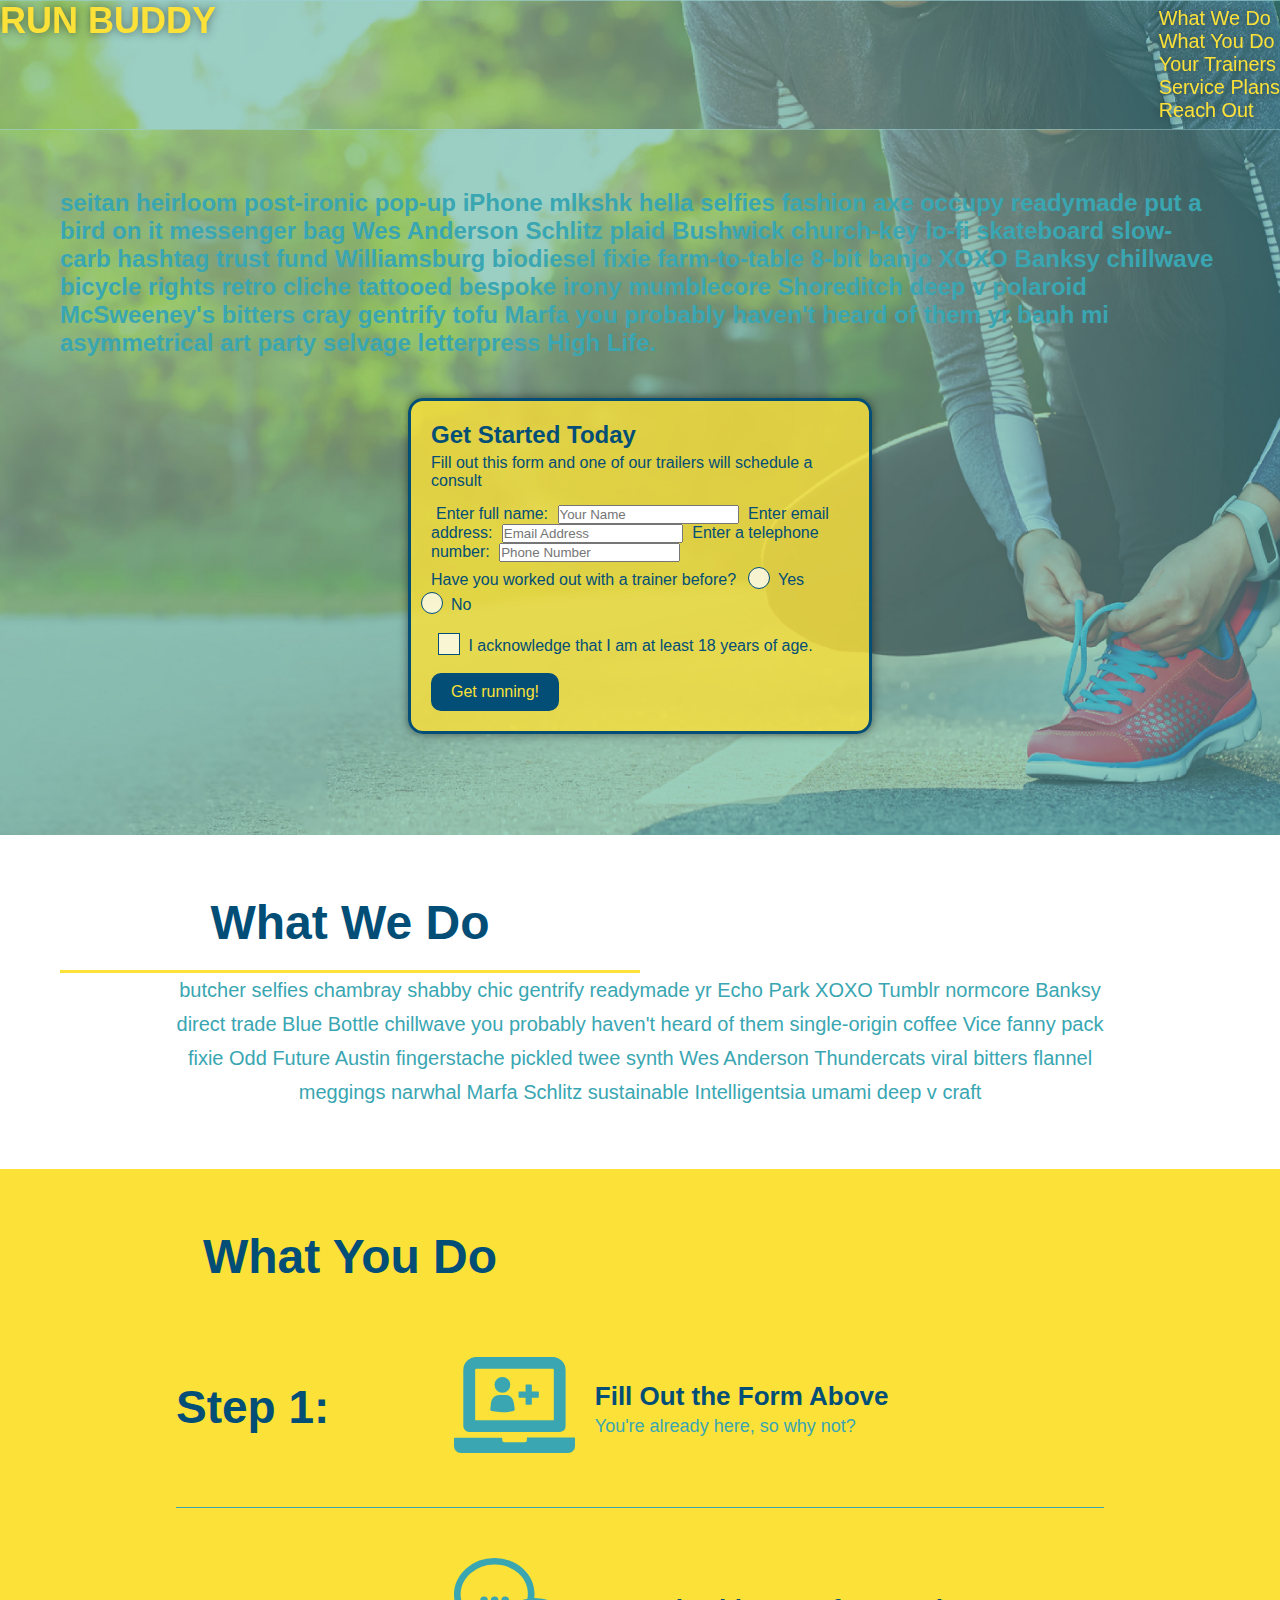
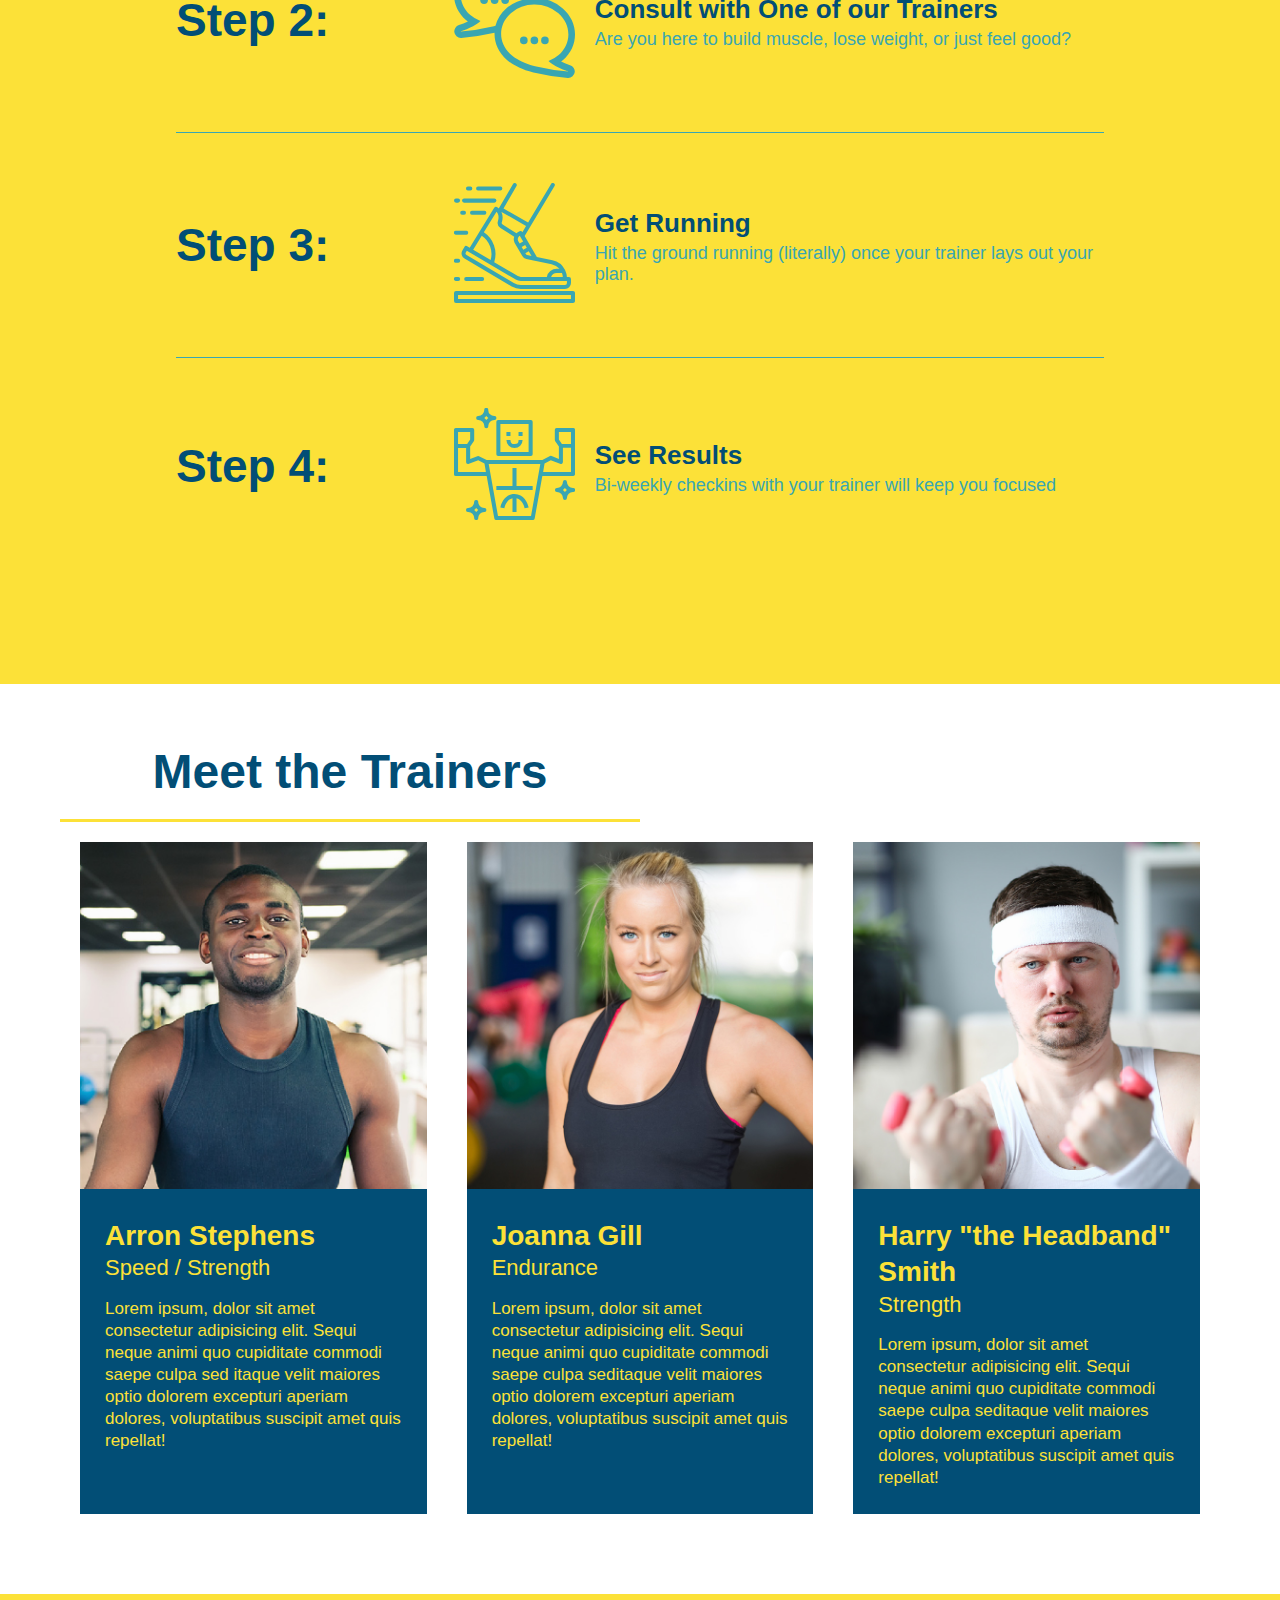
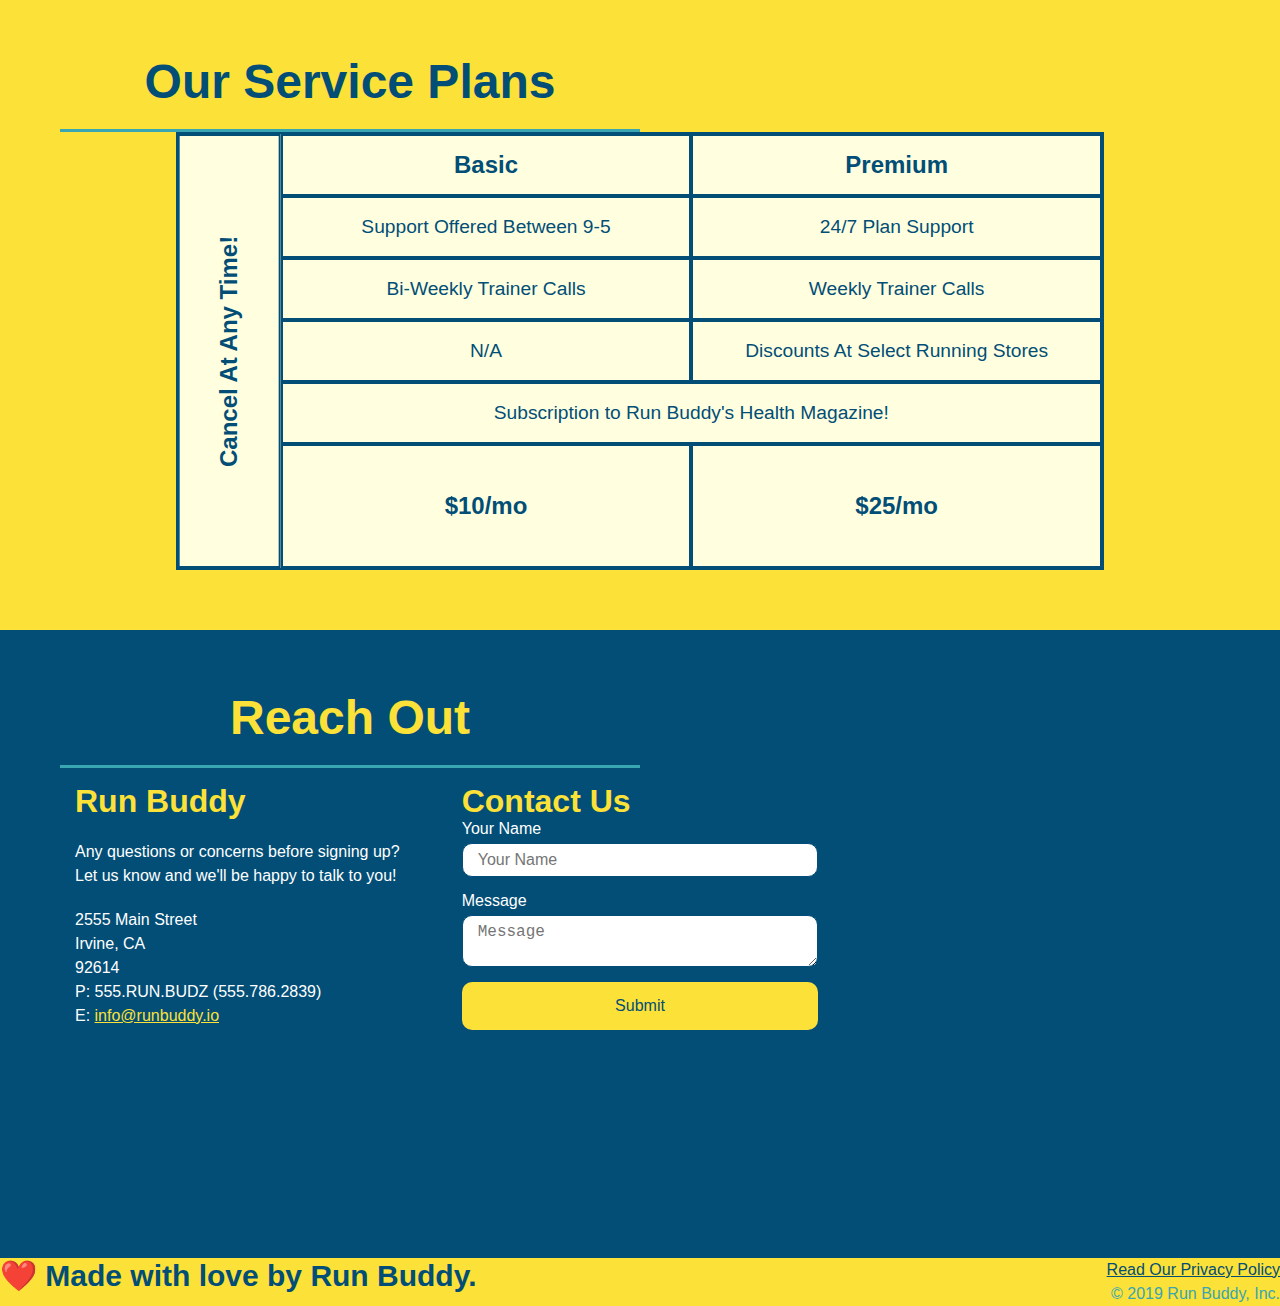
==== commit a25ee80b: "final css touches" ====
--- a/index.html
+++ b/index.html
@@ -3,8 +3,8 @@
   <head>
     <meta charset="UTF-8" />
     <meta name="viewport" content="width=device-width, initial-scale=1.0" />
+    <link rel="stylesheet" href="./assets/css/style.css"/>
     <title>Run Buddy</title>
-    <link rel="stylesheet" href="./assets/css/style.css"/>
   </head>
   <body>
     <!-- navigation -->
@@ -54,14 +54,20 @@
           <input type="tel" placeholder="Phone Number" name="phone" id="phone" />
           <p>
             Have you worked out with a trainer before?
-            <input type="radio" name="trainer-confirm" id="trainer-yes" />
-            <label for="trainer-yes">Yes</label>
-            <input type="radio" name="trainer-confirm" id="trainer-no" />
-            <label for="trainer-no">No</label>
-          </p>
-          <p>
-            I acknowledge that I am at least 18 years of acknowledge
-            <input type="checkbox" name="age-confirm" id="checkbox" />
+            <span class="radio-wrapper">
+              <input type="radio" name="trainer-confirm" id="trainer-yes" />
+              <label for="trainer-yes">Yes</label>
+            </span>
+            <span class="radio-wrapper">
+              <input type="radio" name="trainer-confirm" id="trainer-no" />
+              <label for="trainer-no">No</label>
+            </span>
+          </p>
+          <p>
+            <span class="checkbox-wrapper">
+              <input type="checkbox" name="age-confirm" id="checkbox" />
+              <label for="checkbox">I acknowledge that I am at least 18 years of age.</label>
+            </span>
           </p>
           <button type="submit">
               Get running!
@@ -179,6 +185,7 @@
       <h2 class="section-title secondary-border">
         Our Service Plans
       </h2>
+
       <div class="service-grid-wrapper">
         <div class="service-grid-container">
           <!-- headers -->
@@ -188,7 +195,7 @@
           <div class="service-grid-item grid-head premium">
             Premium
           </div>
-          <!-- headers end -->
+          <!-- body -->
           <div class="service-grid-item basic">
             Support Offered Between 9-5
           </div>
--- a/assets/css/style.css
+++ b/assets/css/style.css
@@ -4,8 +4,14 @@
     padding: 0;
 }
 
+:root {
+    --primary-color: #fce138;
+    --secondary-color: #024e76;
+    --tertiary-color: #39a6b2;
+}
+
 body {
-    color: #39a6b2;
+    color: var(--tertiary-color);
     font-family: Helvetica, Arial, sans-serif;
   }
 
@@ -13,22 +19,31 @@
 
 header {
     padding: 20px 35 px;
-    background-color: #39a6b2;
+    background-color: var(--tertiary-color);
     display: flex;
     justify-content: space-between;
     flex-wrap: wrap;
+    position: -webkit-sticky;
+    position: sticky;
+    top: 0;
+    background-image: url("../images/hero-bg.jpg");
+    background-size: cover;
+    background-position: 80%;
+    background-attachment: fixed;
+    z-index: 9999;
 }
 
 header h1 {
     font-weight: bold;
     margin: 0;
     font-size: 36px;
-    color: #fce138;
+    color: var(--primary-color);
+    text-shadow: 0 0 10px rgba(0, 0, 0, 0.5);
 }
 
 header a {
     text-decoration: none;
-    color: #fce138;
+    color: var(--primary-color);
 }
 
 header nav {
@@ -47,14 +62,23 @@
     padding: 10px 15 px;
     font-weight: lighter;
     font-size: 1.55vw;
-}
+    text-shadow: 0 0 10px rgba(0, 0, 0, 0.5);
+}
+
+header nav ul li a:hover {
+    background: var(--primary-color);
+    color: var(--secondary-color);
+    border-radius: 15px;
+    text-shadow: none;
+  }
+
 
 /* HEADER / NAVBAR STYLES END */
 
 /* FOOTER STYLES START */
 
 footer {
-    background: #fce138;
+    background: var(--primary-color);
     padding: 40px 35 px;
     display: flex;
     justify-content: space-between;
@@ -63,7 +87,7 @@
 }
 
 footer h2 {
-    color: #024e76;
+    color: var(--secondary-color);
     font-size: 30px;
     margin: 0;
 }
@@ -74,7 +98,7 @@
 }
 
 footer a {
-    color: #024e76;
+    color: var(--secondary-color);
 }
 /* END FOOTER STYLES */
 
@@ -101,21 +125,24 @@
     color: #fff;
     font-size: 18px;
     line-height: 1.2;
+    text-shadow: 0 0 10px rgba(0, 0, 0, 0.5);
 }
 
 .hero-cta h2 {
     font-style: italic;
     font-size: 55px;
-    color: #fce138;
+    color: var(--primary-color);
 }
 
 .hero-form {
-    border: solid 3px #024e76;
-    background-color: #fce138;
+    border: solid 3px var(--secondary-color);
+    background-color: rgba(252, 225, 56, 0.8);
     padding: 20px;
-    color: #024e76;
+    color: var(--secondary-color);
     width: 40%;
     margin: 3.5%;
+    box-shadow: 0 0 10px rgba(0, 0, 0, 0.5);
+    border-radius: 15px;
 }
 
 .hero-form h3 {
@@ -132,29 +159,101 @@
 }
 
 .form-input {
-    border: 1px solid #024e76;
+    border: 1px solid var(--secondary-color);
     display: block;
     padding: 7px 15px;
     font-size: 16px;
-    color: #024e76;
+    color: var(--secondary-color);
     width: 100%;
     margin-bottom: 15px;
-}
+    border-radius: 10px;
+    background-color: rgba(255,255,255, 0.75);
+}
+
+.form-input:focus {
+    background-color: rgba(255,255,255, 1);
+    outline: none;
+  }
+
+.checkbox-wrapper input, .radio-wrapper input {
+    opacity: 0;
+}
+
+.checkbox-wrapper label, .radio-wrapper label {
+    position: relative;
+    left: 10px;
+    margin: 10px;
+    line-height: 1.6;
+}
+
+.checkbox-wrapper label::before, .radio-wrapper label::before {
+    content: "";
+    height: 20px;
+    width: 20px;
+    background: rgba(255, 255, 255, 0.75);  
+    border: 1px solid var(--secondary-color);  
+    position: absolute;
+    top: -4px;
+    left: -30px;
+}
+
+.radio-wrapper label::before {
+    border-radius: 50%;
+  }
+  
+.radio-wrapper label::after {
+    content: "";
+    width: 20px;
+    height: 20px;
+    border-radius: 50%;
+    background: var(--secondary-color);
+    position: absolute;
+    left: -29px;
+    top: -3px;
+    background-image: radial-gradient(circle, var(--tertiary-color), var(--secondary-color));
+  }
+  
+.checkbox-wrapper label::after {
+    content: "";
+    height: 6px;
+    width: 14px;
+    border-left: 2px solid var(--secondary-color);
+    border-bottom: 2px solid var(--secondary-color);
+    position: absolute;
+    left: -26px;
+    top: 1px;
+    transform: rotate(-58deg);
+  }
+
+.checkbox-wrapper input + label::after, 
+  .radio-wrapper input + label::after {
+    content: none;
+  }
+  
+.checkbox-wrapper input:checked + label::after, 
+  .radio-wrapper input:checked + label::after {
+    content: "";
+  }
 
 .hero-form button {
-    color: #fce138;
-    background-color: #024e76;
+    color: var(--primary-color);
+    background-color: var(--secondary-color);
     border: none;
     padding: 10px 20px;
     font-size: 16px;
-}
+    border-radius: 10px;
+}
+
+.hero-form button:hover {
+    background-color: var(--tertiary-color);  
+  }
 /* Hero Style End */
 
 /* SECTION TITLE STYLES START */
 .section-title {
     font-size: 48px;
     border-bottom: 3px solid;
-    color: #024e76;
+    color: var(--secondary-color);
     padding-bottom: 20px;
     text-align: center;
     margin: 0 auto 35 px auto;
@@ -162,11 +261,11 @@
   }
   
 .primary-border {
-    border-color: #fce138;
+    border-color: var(--primary-color);
 }
 
 .secondary-border {
-    border-color: #39a6b2;
+    border-color: var(--tertiary-color);
 }
 /* SECTION TITLE STYLES END */
 
@@ -174,7 +273,7 @@
 
 .intro p {
     line-height: 1.7;
-    color: #39a6b2;
+    color: var(--tertiary-color);
     width: 80%;
     margin: 0 auto;
     font-size: 20px;
@@ -184,22 +283,25 @@
 
 /* WHAT YOU DO STYLES START */
 .steps {
-    background: #fce138;
+    background: var(--primary-color);
 }
 
 .step {
     margin: 50px auto;
     padding-bottom: 50px;
     width: 80%;
-    border-bottom: 1px solid #39a6b2;
     display: flex;
     flex-wrap: wrap;
     align-items: center;
     justify-content: space-between;
 }
 
+.step:not(:last-child) {
+    border-bottom: 1px solid var(--tertiary-color);
+}
+
 .step h3 {
-    color: #024e76;
+    color: var(--secondary-color);
     font-size: 46px;
     flex: 1 30%;
 }
@@ -216,14 +318,14 @@
 }
 
 .step-text p {
-    color: #39a6b2;
+    color: var(--tertiary-color);
     font-size: 18px;
 }
 
 .step-text h4 {
     font-size: 26px;
     line-height: 1.5;
-    color: #024e76;
+    color: var(--secondary-color);
 }
 
 .step-img {
@@ -250,8 +352,8 @@
 .trainer {   
     margin: 20px;
     flex: 1;
-    background: #024e76;
-    color: #fce138;
+    background: var(--secondary-color);
+    color: var(--primary-color);
   
   }
 
@@ -282,7 +384,7 @@
 /* SERVICE PLANS START */
 
 .services {
-    background: #fce138; 
+    background: var(--primary-color); 
   }
   
 .service-grid-wrapper {
@@ -298,14 +400,14 @@
     /* repeat(iterator, size) */
     grid-template-columns: 1fr repeat(2, 4fr);
     grid-template-rows: repeat(5, 1fr) 2fr;
-    border: 2px solid #024e76;
-    color:  #024e76;
+    border: 2px solid var(--secondary-color);
+    color: var(--secondary-color);
     font-size: 1.2rem;
   }
 
 .service-grid-item {
     padding: 15px 0;
-    border: 2px solid #024e76;
+    border: 2px solid var(--secondary-color);
     display: flex;
     align-items: center;
     justify-content: center;
@@ -337,11 +439,11 @@
 
   /* REACH OUT STYLES START */
 .contact {
-    background: #024e76;
+    background: var(--secondary-color);
 }
 
 .contact h2 {
-    color: #fce138;
+    color: var(--primary-color);
 }
 
 .contact-info {
@@ -360,7 +462,7 @@
 }
 
 .contact-info h3 {
-    color: #fce138;
+    color: var(--primary-color);
     font-size: 32px;
 }
 
@@ -372,28 +474,40 @@
 }
 
 .contact-info a {
-    color: #fce138;
+    color: var(--primary-color);
 }
 
 .contact-form input, .contact-form textarea {
-    border: 1px solid #024e76;
+    border: 1px solid var(--secondary-color);
     display: block;
     padding: 7px 15px;
     font-size: 16px;
-    color: #024e76;
+    color: rgba(2, 78, 118, 0.75);
     width: 100%;
     margin-bottom: 15px;
     margin-top: 5px;
-}
+    border-radius: 10px;
+}
+
+.contact-form input:focus, .contact-form textarea:focus {
+    background-color: rgba(255,255,255, 1);
+    outline: none;
+  }
 
 .contact-form button {
     width: 100%;
     border: none;
-    background: #fce138;
-    color: #024e76;
+    background: var(--primary-color);
+    color: var(--secondary-color);
     text-align: center;
     padding: 15px 0;
     font-size: 16px;
+    border-radius: 10px;
+}
+
+.contact-form button:hover {
+    color: var(--primary-color);
+    background: var(--tertiary-color);
 }
 
 .contact-info iframe {
@@ -422,6 +536,7 @@
     header {
         padding-bottom: 0;
         justify-content: center;
+        position: relative;
       }
     
       header h1 {
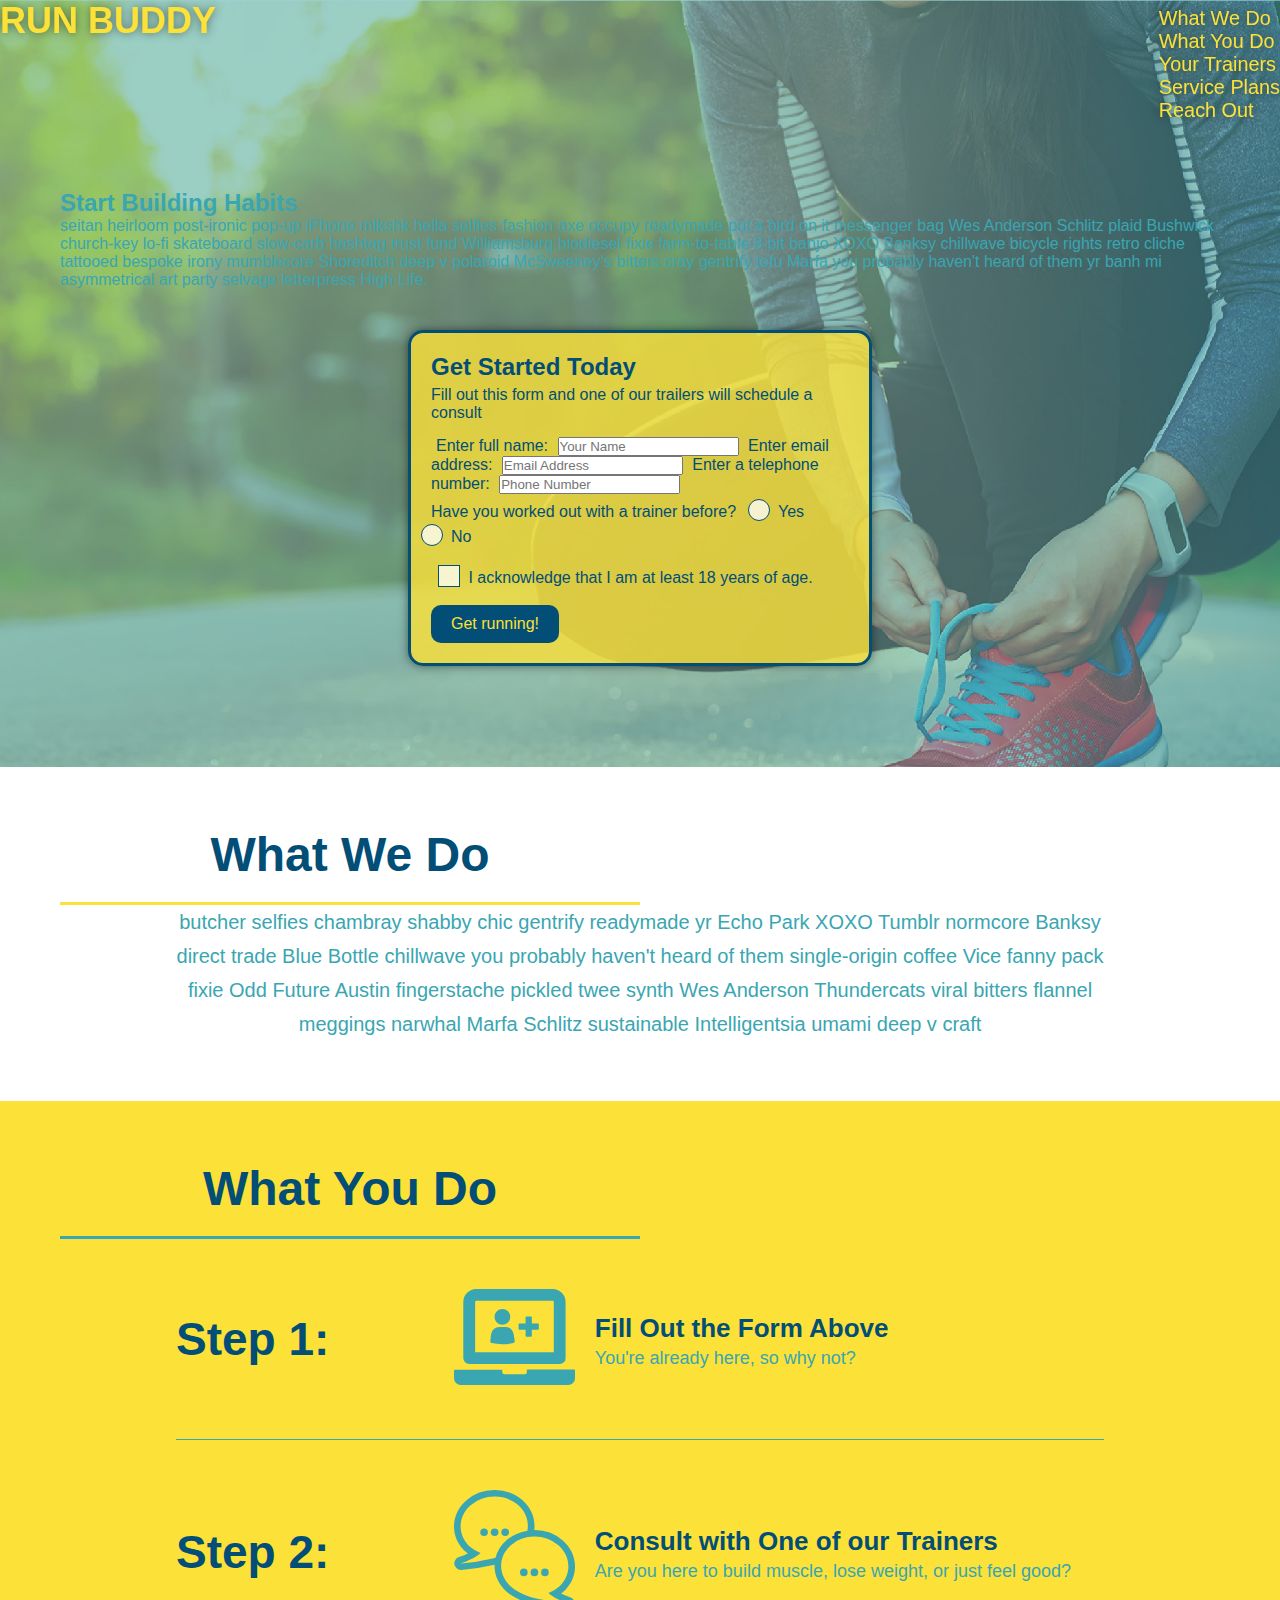
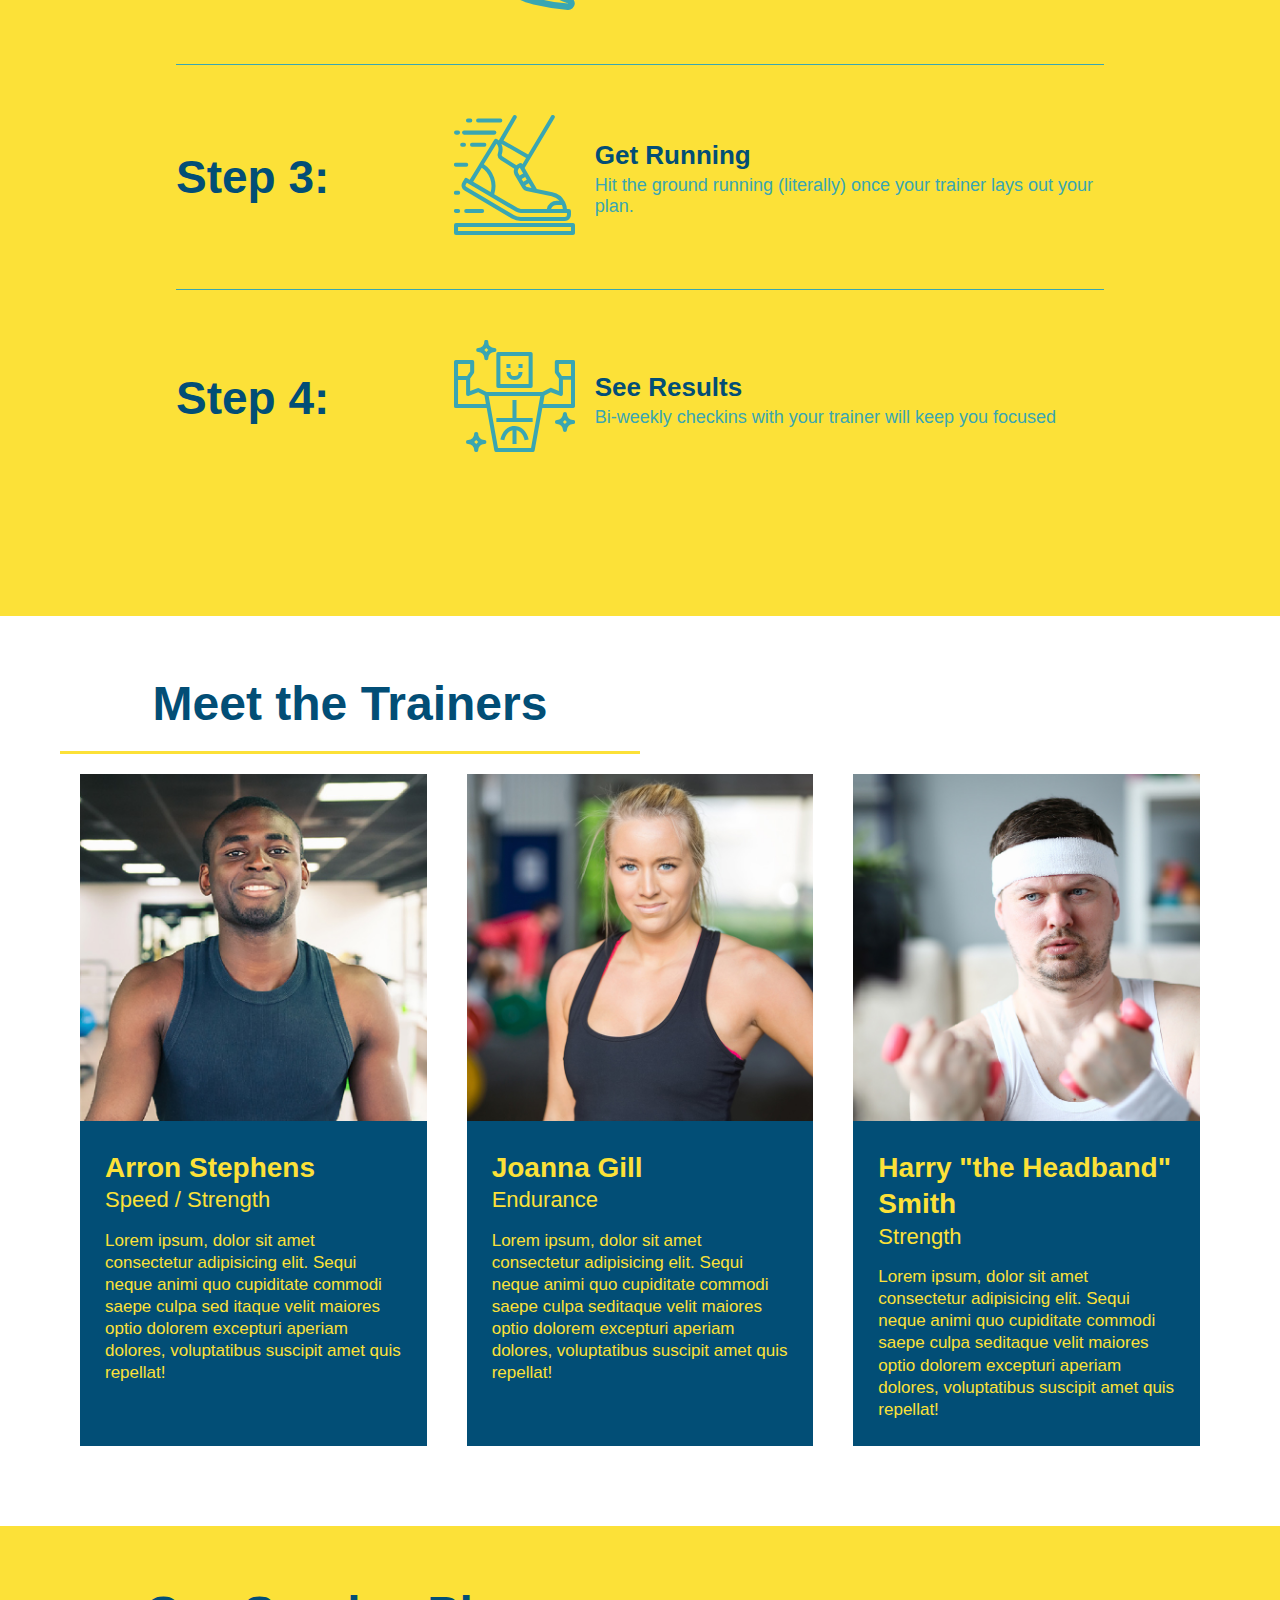
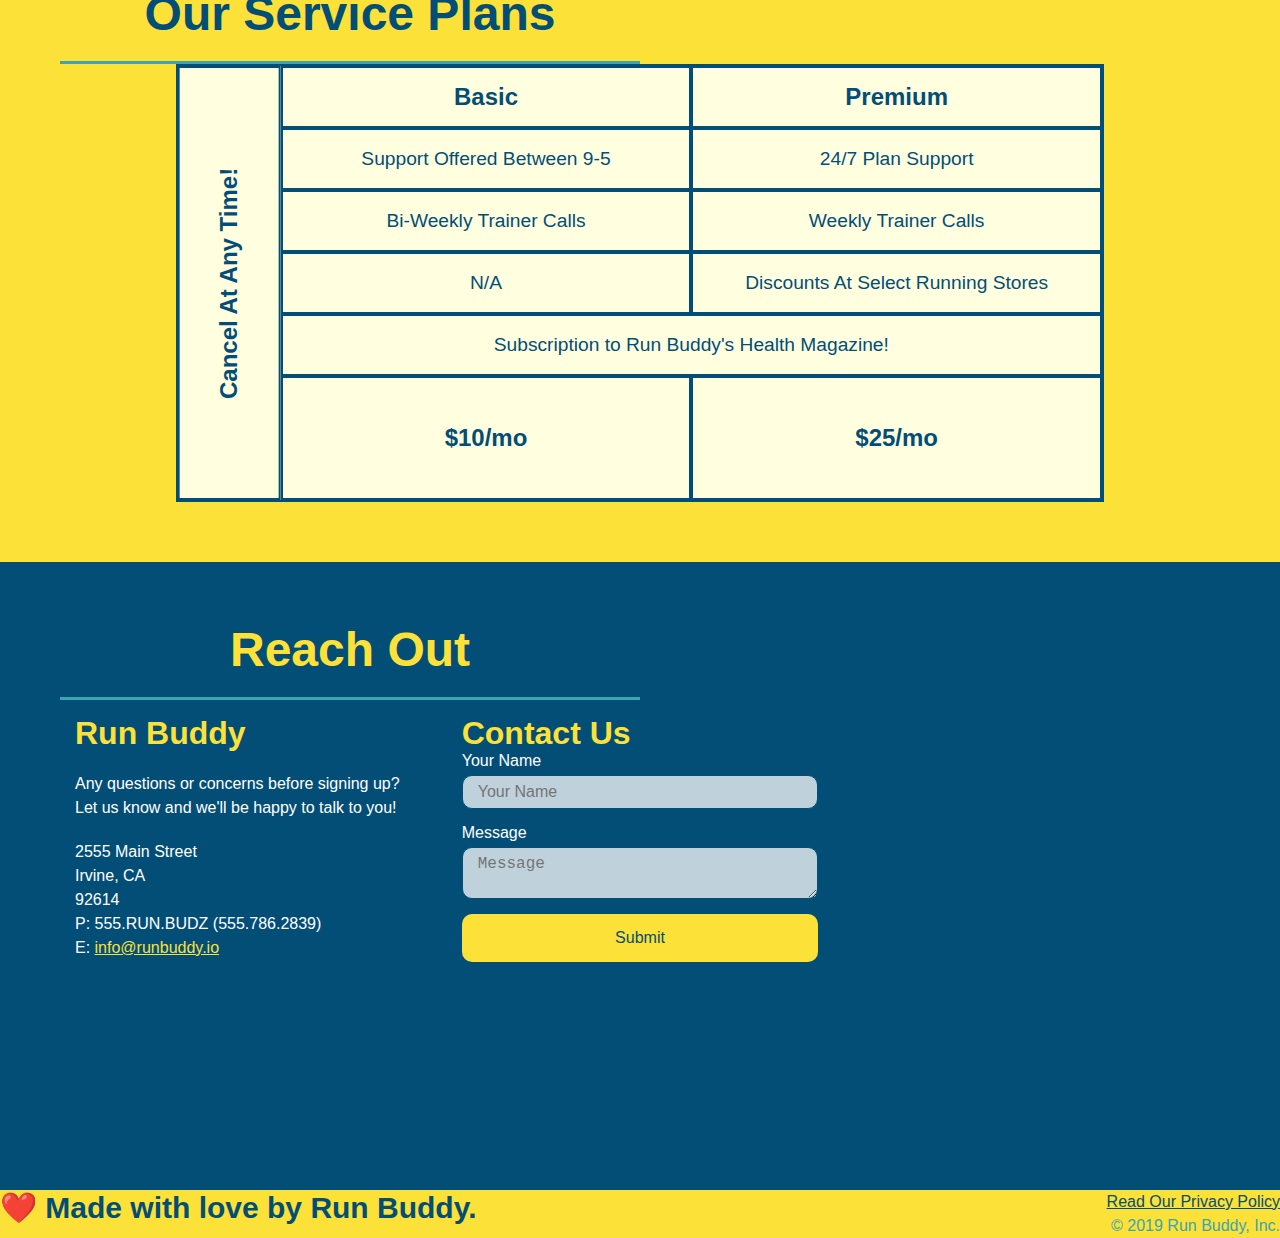
==== commit 8f21e838: "tweaks based on sample" ====
--- a/index.html
+++ b/index.html
@@ -10,7 +10,7 @@
     <!-- navigation -->
     <header>
       <h1>
-        <a href="/">RUN BUDDY</a>
+        RUN BUDDY
       </h1>
       <nav>
         <ul>
@@ -35,12 +35,12 @@
     <!-- hero/jumbotron -->
     <section class="hero">
       <div class="hero-cte">
-        <h2>
+        <h2>Start Building Habits</h2>
           <p>
             seitan heirloom post-ironic pop-up iPhone mlkshk hella selfies fashion axe occupy readymade put a bird on it messenger bag Wes Anderson Schlitz plaid Bushwick church-key lo-fi skateboard slow-carb hashtag trust fund Williamsburg biodiesel fixie farm-to-table 8-bit banjo XOXO Banksy chillwave bicycle rights retro cliche tattooed bespoke irony mumblecore Shoreditch deep v polaroid McSweeney's bitters cray gentrify tofu Marfa you probably haven't heard of them yr banh mi asymmetrical art party selvage letterpress High Life.
           </p>
-        </h2>
-      </div>
+      </div>
+
       <div class="hero-form">
         <h3>Get Started Today</h3>
         <p>Fill out this form and one of our trailers will schedule a consult</p>
@@ -75,25 +75,35 @@
         </form>
       </div>
     </section>
+    <!-- end header -->
+
     <!-- "what we do" section -->
     <section id="what-we-do" class="intro">
       <div class="flex-row">
-        <h2 class="section-title primary-border">What We Do</h2>
-      </div class="flex-row"> 
-          <p>
-            butcher selfies chambray shabby chic gentrify readymade yr Echo Park XOXO Tumblr normcore Banksy direct trade Blue Bottle chillwave you probably haven't heard of them single-origin coffee Vice fanny pack fixie Odd Future Austin fingerstache pickled twee synth Wes Anderson Thundercats viral bitters flannel meggings narwhal Marfa Schlitz sustainable Intelligentsia umami deep v craft
-          </p>
-    </section>
+        <h2 class="section-title primary-border">
+          What We Do
+        </h2>
+      </div> 
+      <div class="flex-row"> 
+        <p>
+          butcher selfies chambray shabby chic gentrify readymade yr Echo Park XOXO Tumblr normcore Banksy direct trade Blue Bottle chillwave you probably haven't heard of them single-origin coffee Vice fanny pack fixie Odd Future Austin fingerstache pickled twee synth Wes Anderson Thundercats viral bitters flannel meggings narwhal Marfa Schlitz sustainable Intelligentsia umami deep v craft
+        </p>
+      </div>   
+    </section>
+    <!-- end "what we do" section -->
+
     <!-- "what you do" section -->
     <section id="what-you-do" class="steps">
       <div class="flex-row">
-        <h2 class="section-title primary-border">What You Do</h2>
+        <h2 class="section-title secondary-border">
+          What You Do
+        </h2>
       </div>  
       <div class="step">
         <h3>Step 1:</h3>
           <div class="step-info">
             <div class="step-img">
-              <img src="./assets/images/step-1.svg" alt=" " />
+              <img src="./assets/images/step-1.svg" alt="" />
             </div>
             <div class="step-text">
               <h4>Fill Out the Form Above</h4>
@@ -105,7 +115,7 @@
         <h3>Step 2:</h3>
           <div class="step-info">
             <div class="step-img">
-              <img src="./assets/images/step-2.svg" alt=" " />
+              <img src="./assets/images/step-2.svg" alt="" />
             </div>
             <div class="step-text">
             <h4>Consult with One of our Trainers</h4>
@@ -117,7 +127,7 @@
           <h3>Step 3:</h3>
             <div class="step-info">
               <div class="step-img">
-                <img src="./assets/images/step-3.svg" alt=" " />
+                <img src="./assets/images/step-3.svg" alt="" />
               </div>
               <div class="step-text">
               <h4>Get Running</h4>
@@ -138,11 +148,16 @@
             </div>
       </div>  
     </section>
+    <!-- "what you do" end -->
+
     <!-- "meet the trainers" section -->
     <section id="your-trainers">
       <div class="flex-row">
-      <h2 class="section-title primary-border">Meet the Trainers</h2>
-      </div>
+      <h2 class="section-title primary-border">
+        Meet the Trainers
+      </h2>
+      </div>
+
       <div class="trainers">  
         <article class="trainer">
           <img src="./assets/images/trainer-1.jpg" alt="Arron Stephens in his workout clothes, ready to pump iron" />
@@ -155,6 +170,7 @@
             </p>
           </div>
         </article>
+
         <!-- second trainer bio -->
         <article class="trainer">         
           <img src="./assets/images/trainer-2.jpg" alt="Joanna Gill cooling off after a workout" />
@@ -180,6 +196,8 @@
         </article>
       </div>    
     </section>
+    <!-- "meet the trainers" end -->
+
     <!-- service plans -->  
     <section id="service-plans" class="services">
       <h2 class="section-title secondary-border">
@@ -229,11 +247,16 @@
         </div> <!-- div service-grid-container -->
       </div> <!-- div service-grid-wrapper -->
     </section>
+    <!-- service plans end -->
+
     <!-- "reach out" section -->
     <section id="reach-out" class="contact">
       <div class="flex-row">
-        <h2 class="section-title secondary-border">Reach Out</h2>
+        <h2 class="section-title secondary-border">
+          Reach Out
+        </h2>
       </div> 
+
       <!-- contact info and address -->      
       <div class="contact-info">
         <div>
@@ -243,6 +266,7 @@
             <br />
             Let us know and we'll be happy to talk to you!
           </p>
+
           <address>
             2555 Main Street <br />
             Irvine, CA <br />
@@ -258,24 +282,24 @@
           <form>
             <label for="contact-name">Your Name</label>
             <input type="text" id="contact-name" placeholder="Your Name" />
+
             <label for="contact-message">Message</label>
             <textarea id="contact-message" placeholder="Message"></textarea>
+
             <button type="submit">Submit</button>
           </form>
         </div>
+
         <!-- map embed -->  
         <iframe 
-        src="https://www.google.com/maps/embed?pb=!1m18!1m12!1m3!1d3399707.0961802476!2d-120.08255963750004!3d33.682379000000005!2m3!1f0!2f0!3f0!3m2!1i1024!2i768!4f13.1!3m3!1m2!1s0x80dcde856d597685%3A0x5ae4370ec6a87e79!2sMain%20Street%20Village!5e0!3m2!1sen!2sus!4v1606255187454!5m2!1sen!2sus" width="600" height="450" 
+        src="https://www.google.com/maps/embed?pb=!1m18!1m12!1m3!1d3399707.0961802476!2d-120.08255963750004!3d33.682379000000005!2m3!1f0!2f0!3f0!3m2!1i1024!2i768!4f13.1!3m3!1m2!1s0x80dcde856d597685%3A0x5ae4370ec6a87e79!2sMain%20Street%20Village!5e0!3m2!1sen!2sus!4v1606255187454!5m2!1sen!2sus"
         frameborder="0" 
-        height="400"
-        width="400"
         style="border:0;" 
-        allowfullscreen="" 
-        aria-hidden="false" 
-        tabindex="0">
+        allowfullscreen>
         </iframe>
       </div>
     </section>
+
     <!-- footer -->
     <footer>
       <h2>❤️ Made with love by Run Buddy.</h2>
--- a/assets/css/style.css
+++ b/assets/css/style.css
@@ -1,13 +1,13 @@
+:root {
+    --primary-color: #fce138;
+    --secondary-color: #024e76;
+    --tertiary-color: #39a6b2;
+}
+
 * {
     box-sizing: border-box;
     margin: 0;
     padding: 0;
-}
-
-:root {
-    --primary-color: #fce138;
-    --secondary-color: #024e76;
-    --tertiary-color: #39a6b2;
 }
 
 body {
@@ -116,6 +116,8 @@
     justify-content: center;
     flex-wrap: wrap;
     align-items: flex-start;
+    background-attachment: fixed;
+    background-position: 80%;
 }
 
 .hero-cta {
@@ -125,13 +127,13 @@
     color: #fff;
     font-size: 18px;
     line-height: 1.2;
-    text-shadow: 0 0 10px rgba(0, 0, 0, 0.5);
 }
 
 .hero-cta h2 {
     font-style: italic;
     font-size: 55px;
     color: var(--primary-color);
+    text-shadow: 0 0 10px rgba(0, 0, 0, 0.5);
 }
 
 .hero-form {
@@ -145,6 +147,10 @@
     border-radius: 15px;
 }
 
+.hero-form button:hover {
+    background-color: var(--tertiary-color);  
+  }
+
 .hero-form h3 {
     font-size: 24px;
     margin: 0;
@@ -156,6 +162,15 @@
 
 .hero-form label {
     margin: 0 5px;
+}
+
+.hero-form button {
+    color: var(--primary-color);
+    background-color: var(--secondary-color);
+    border: none;
+    padding: 10px 20px;
+    font-size: 16px;
+    border-radius: 10px;
 }
 
 .form-input {
@@ -235,18 +250,6 @@
     content: "";
   }
 
-.hero-form button {
-    color: var(--primary-color);
-    background-color: var(--secondary-color);
-    border: none;
-    padding: 10px 20px;
-    font-size: 16px;
-    border-radius: 10px;
-}
-
-.hero-form button:hover {
-    background-color: var(--tertiary-color);  
-  }
 /* Hero Style End */
 
 /* SECTION TITLE STYLES START */
@@ -313,6 +316,15 @@
     align-items: center;  
 }
 
+.step-img {
+    flex: 1 12%;
+    margin-right: 20px;
+}
+
+.step-img img {
+    max-width: 100%;
+}
+
 .step-text {
     flex: 12;
 }
@@ -326,15 +338,6 @@
     font-size: 26px;
     line-height: 1.5;
     color: var(--secondary-color);
-}
-
-.step-img {
-    flex: 1 12%;
-    margin-right: 20px;
-}
-
-.step-img img {
-    max-width: 100%;
 }
 
 /* WHAT YOU DO STYLES END */
@@ -354,7 +357,6 @@
     flex: 1;
     background: var(--secondary-color);
     color: var(--primary-color);
-  
   }
 
 .trainer img {
@@ -433,8 +435,6 @@
     font-size: 1.5rem;
     font-weight: bold;
   }
-
-
 /* SERVICE PLANS END */
 
   /* REACH OUT STYLES START */
@@ -487,6 +487,7 @@
     margin-bottom: 15px;
     margin-top: 5px;
     border-radius: 10px;
+    background-color: rgba(255,255,255, 0.75);
 }
 
 .contact-form input:focus, .contact-form textarea:focus {
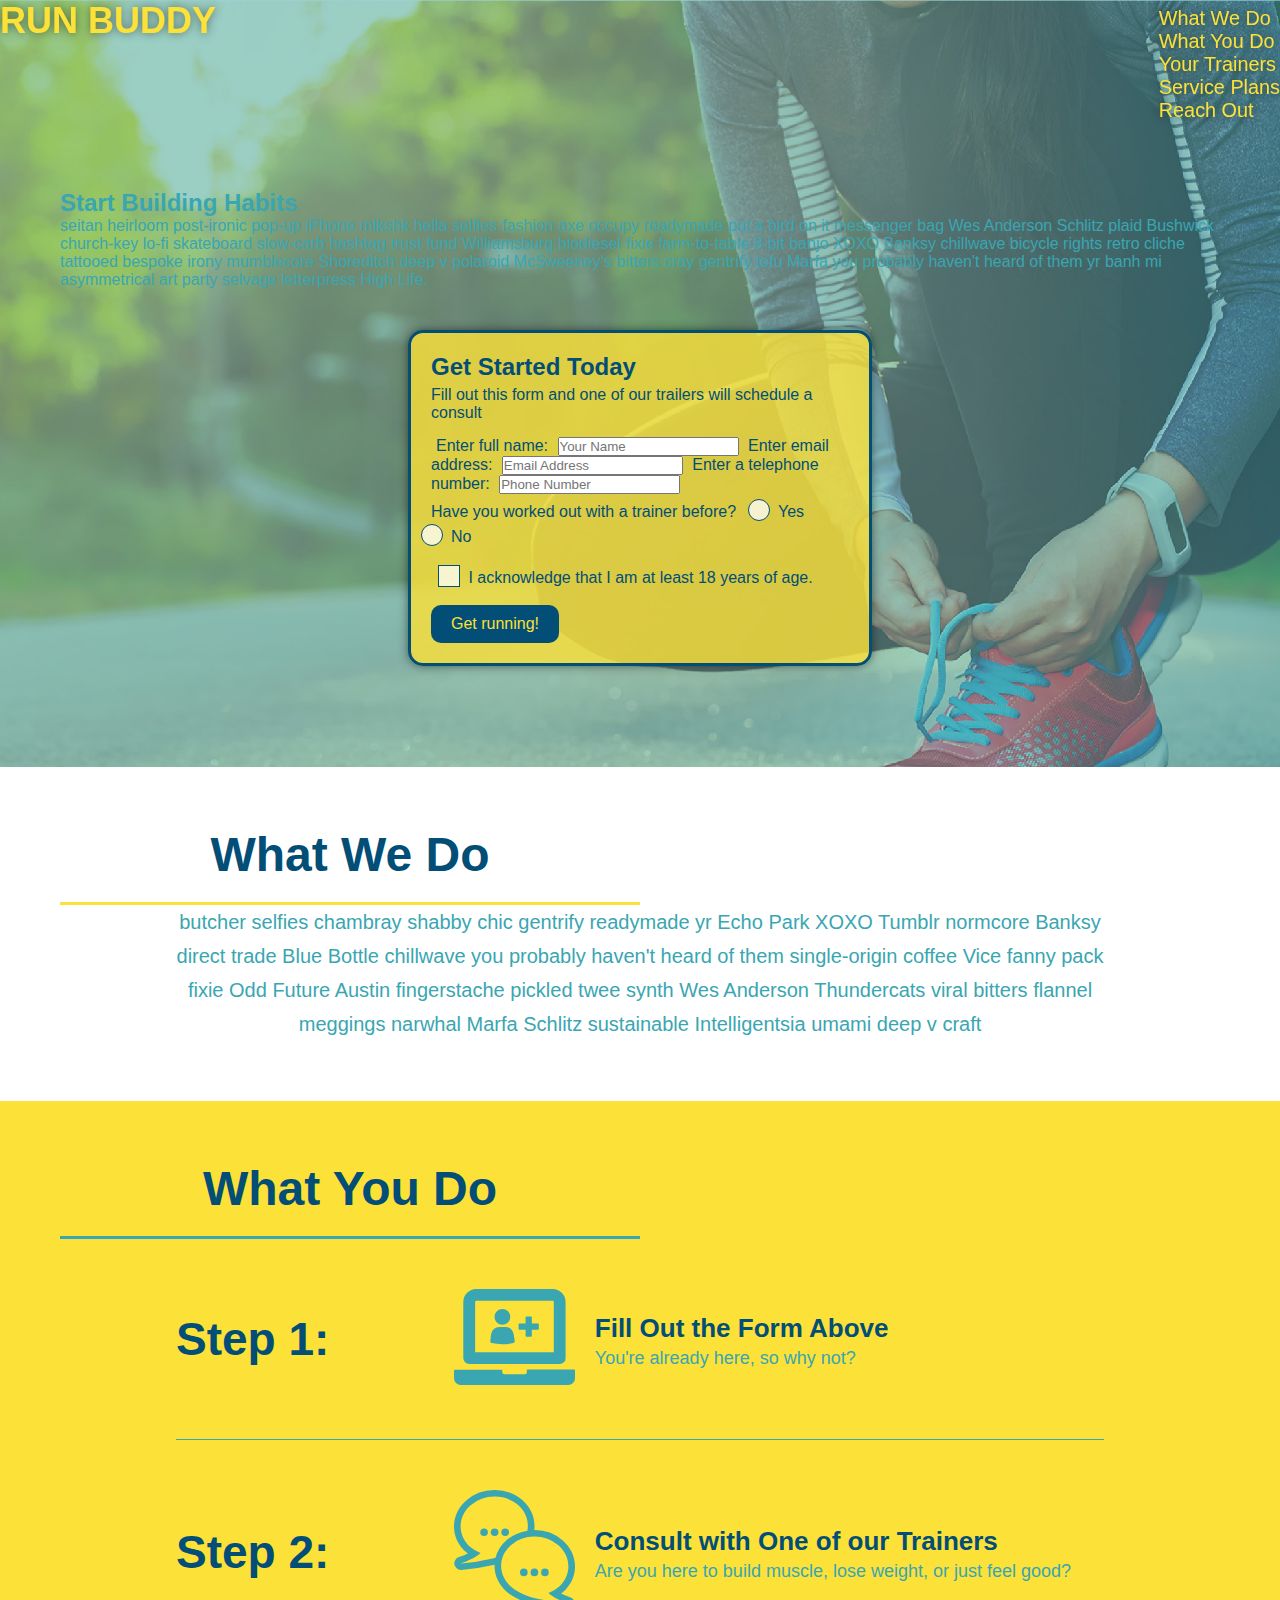
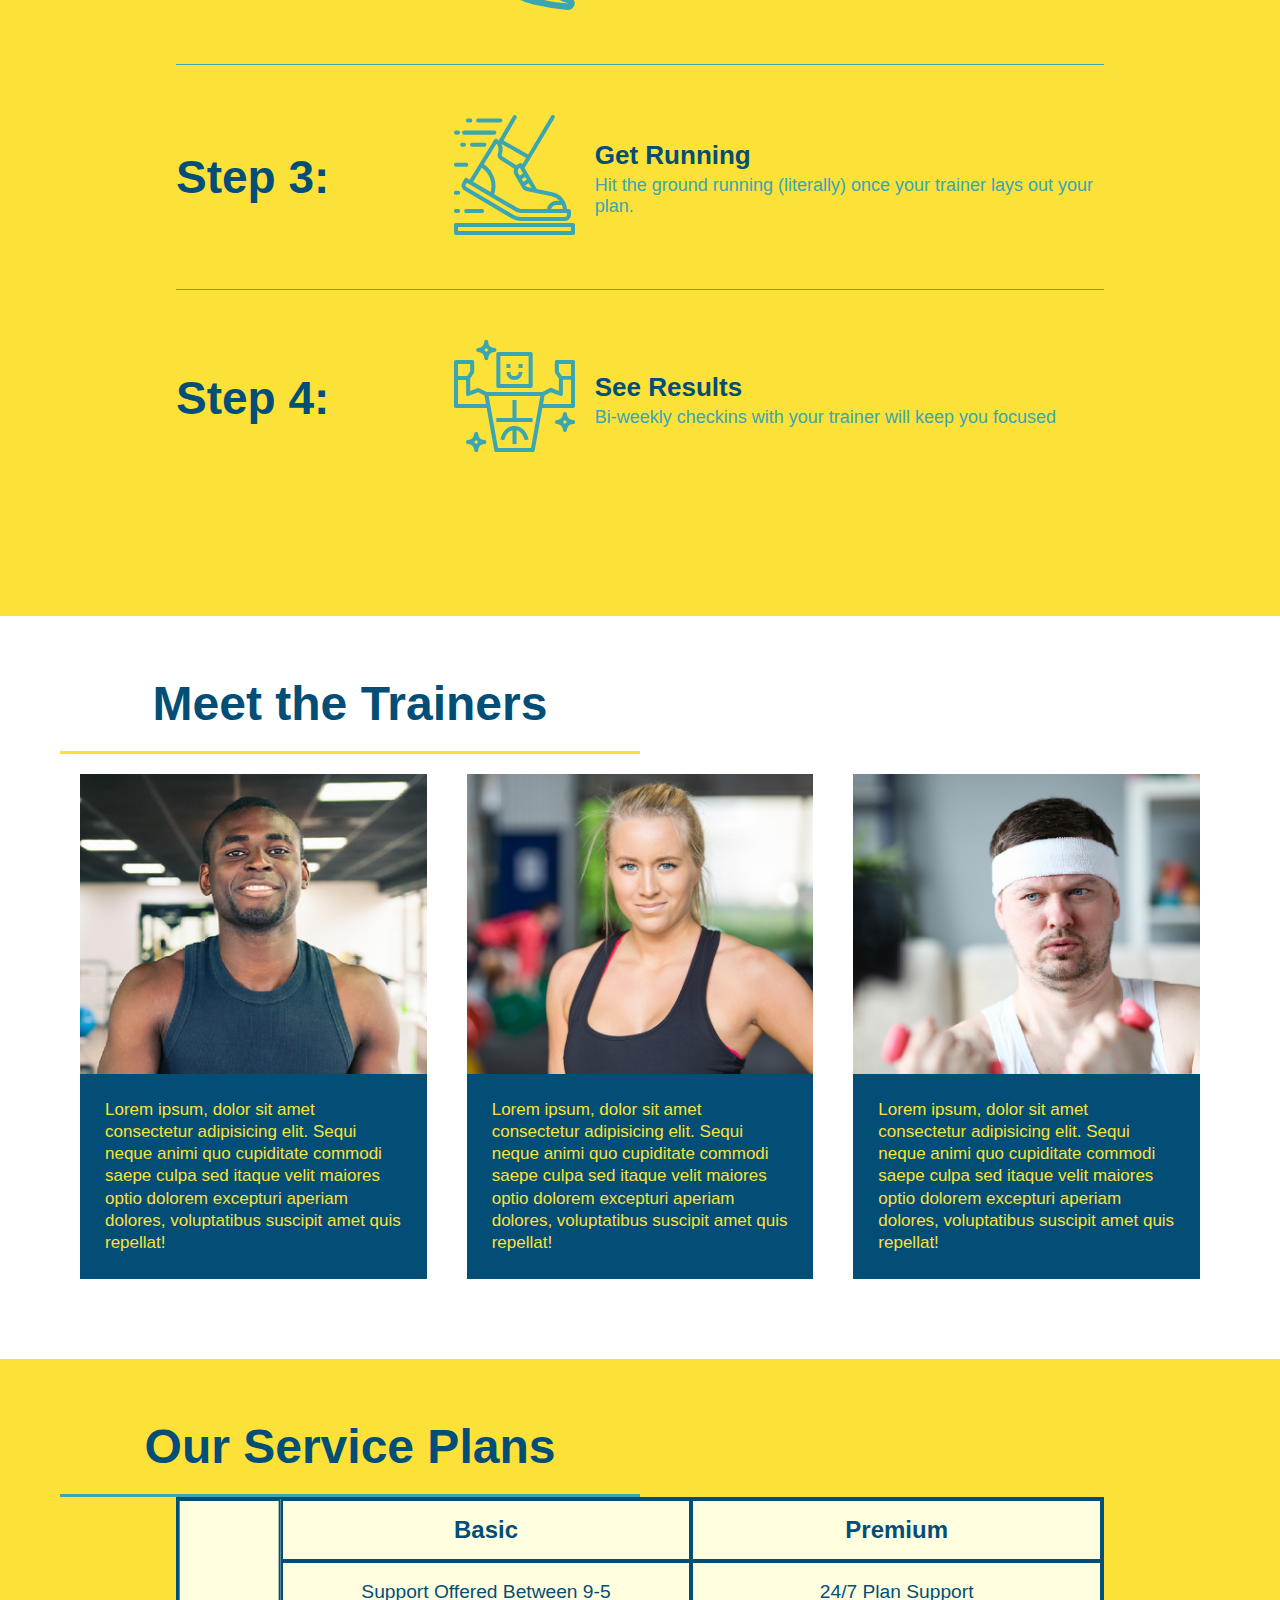
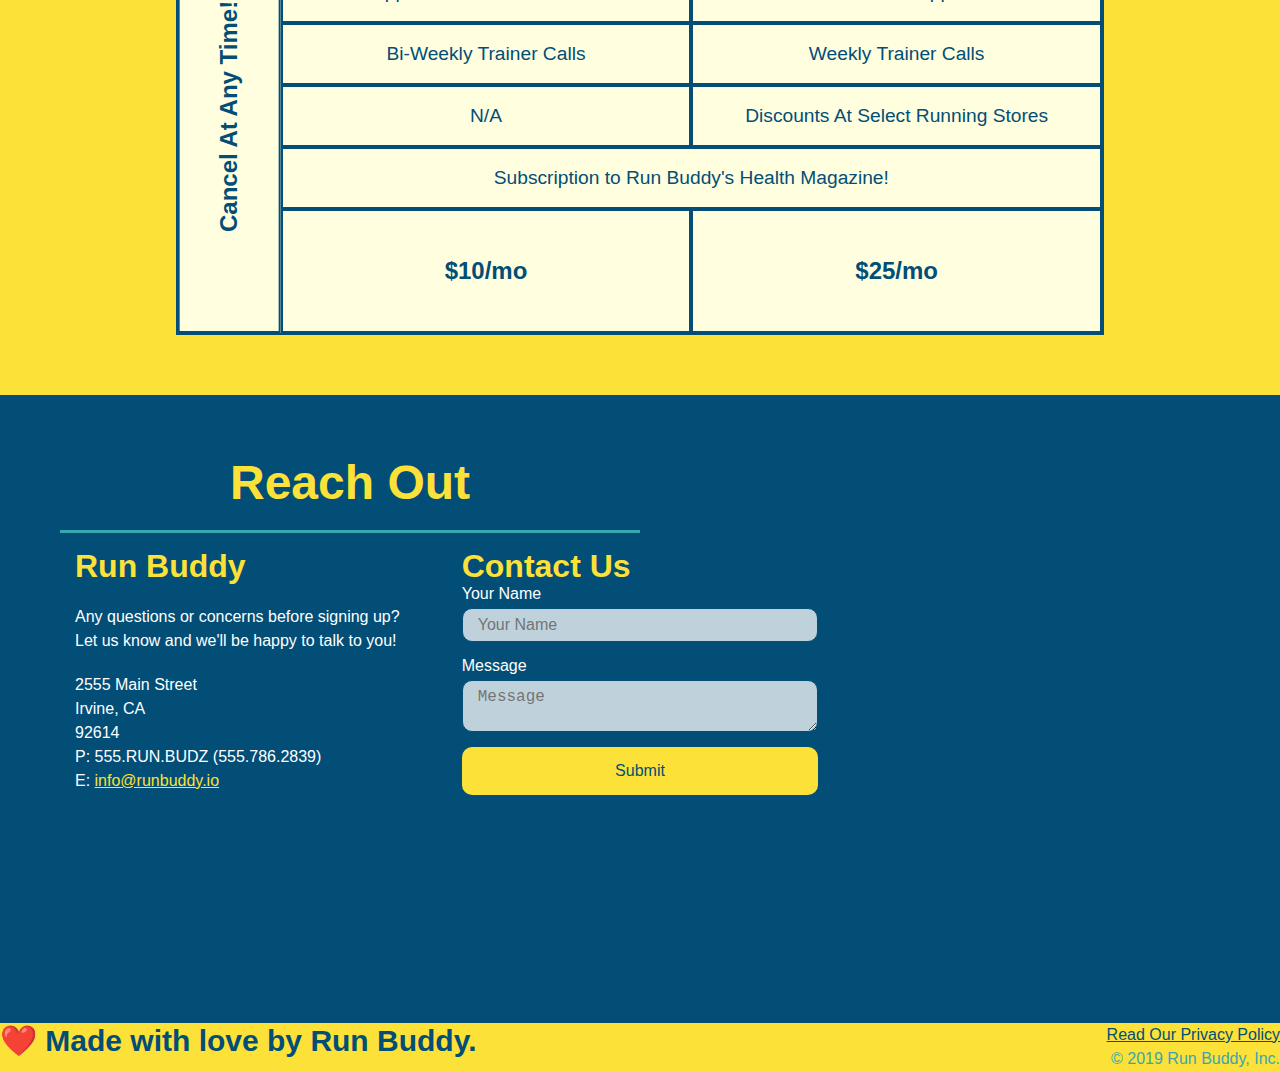
==== commit 4ec2ab30: "trainer hover animation" ====
--- a/index.html
+++ b/index.html
@@ -159,11 +159,17 @@
       </div>
 
       <div class="trainers">  
+        <!-- first trainer bio -->        
         <article class="trainer">
-          <img src="./assets/images/trainer-1.jpg" alt="Arron Stephens in his workout clothes, ready to pump iron" />
+          <div class="trainer-img trainer-1">
+            <div>
+            <h3>Arron Stephens</h3>
+            <h4>Speed / Strength</h4>
+            </div>
+          </div>
           <div class="trainer-bio">
-            <h3 class="trainer-name">Arron Stephens</h3>
-            <h4 class="trainer-role">Speed / Strength</h4>
+            <h3>Arron Stephens</h3>
+            <h4>Speed / Strength</h4>
             <p>
               Lorem ipsum, dolor sit amet consectetur adipisicing elit. Sequi neque animi quo cupiditate commodi saepe culpa sed
               itaque velit maiores optio dolorem excepturi aperiam dolores, voluptatibus suscipit amet quis repellat!
@@ -172,25 +178,37 @@
         </article>
 
         <!-- second trainer bio -->
-        <article class="trainer">         
-          <img src="./assets/images/trainer-2.jpg" alt="Joanna Gill cooling off after a workout" />
+        <article class="trainer">
+          <div class="trainer-img trainer-2">
+            <div>
+            <h3>Joanna Gill</h3>
+            <h4>Endurance</h4>
+            </div>
+          </div>
           <div class="trainer-bio">
-            <h3 class="trainer-name">Joanna Gill</h3>
-            <h4 class="trainer-role">Endurance</h4>
+            <h3>Joanna Gill</h3>
+            <h4>Endurance</h4>
             <p>
-            Lorem ipsum, dolor sit amet consectetur adipisicing elit. Sequi neque animi quo cupiditate commodi saepe culpa seditaque velit maiores optio dolorem excepturi aperiam dolores, voluptatibus suscipit amet quis repellat!
-            </p>          
+              Lorem ipsum, dolor sit amet consectetur adipisicing elit. Sequi neque animi quo cupiditate commodi saepe culpa sed
+              itaque velit maiores optio dolorem excepturi aperiam dolores, voluptatibus suscipit amet quis repellat!
+            </p>
           </div>
         </article>
 
         <!-- third trainer bio -->
         <article class="trainer">
-          <img src="./assets/images/trainer-3.jpg" alt="Harry Smith wearing a headband and lifting comically small pink weights" />
+          <div class="trainer-img trainer-3">
+            <div>
+            <h3>Harry "the Headband" Smith</h3>
+            <h4>Strength</h4>
+            </div>
+          </div>
           <div class="trainer-bio">
-            <h3 class="trainer-name">Harry "the Headband" Smith</h3>
-            <h4 class="trainer-role">Strength</h4>
+            <h3>Harry "the Headband" Smith</h3>
+            <h4>Strength</h4>
             <p>
-            Lorem ipsum, dolor sit amet consectetur adipisicing elit. Sequi neque animi quo cupiditate commodi saepe culpa seditaque velit maiores optio dolorem excepturi aperiam dolores, voluptatibus suscipit amet quis repellat!
+              Lorem ipsum, dolor sit amet consectetur adipisicing elit. Sequi neque animi quo cupiditate commodi saepe culpa sed
+              itaque velit maiores optio dolorem excepturi aperiam dolores, voluptatibus suscipit amet quis repellat!
             </p>
           </div>
         </article>
--- a/assets/css/style.css
+++ b/assets/css/style.css
@@ -359,8 +359,49 @@
     color: var(--primary-color);
   }
 
-.trainer img {
+.trainer-img {
     width: 100%;
+    min-height: 300px;
+    background-size: cover;
+    display: flex;
+    padding: 15px;
+    align-items: flex-end;
+    position: relative;
+    overflow: hidden;
+  }
+
+.trainer:hover .trainer-img::after {
+    opacity: 1;
+}
+
+.trainer-img::after {
+    content: "";
+    height: 100%;
+    width: 100%;
+    background: linear-gradient(rgba(252, 225, 56, 0.3), 90%);
+    position: absolute;
+    top: 0;
+    left: 0;
+    opacity: 0;
+    transition: 0.5s;
+  }
+
+.trainer-img h3 {
+    position: relative;
+    z-index: 3;
+    font-size: 28px;
+    margin-bottom: 5px;
+    top: 200px;
+    transition: 0.6s;
+  }
+  
+.trainer-img h4 {
+    position: relative;
+    z-index: 4;
+    font-size: 22px;
+    top: 200px;
+    transition: 0.6s;
+    transition-delay: .2s;
   }
 
 .trainer-bio {
@@ -370,17 +411,32 @@
 
 .trainer-bio h3 {
     font-size: 28px;
+    display: none;
 }
   
 .trainer-bio h4 {
     font-weight: lighter;
     font-size: 22px;
     margin-bottom: 15px;
+    display: none;
 }
   
 .trainer-bio p {
     font-size: 17px;
 }
+
+.trainer-1 {
+    background-image: url("../images/trainer-1.jpg");
+}
+
+.trainer-2 {
+    background-image: url("../images/trainer-2.jpg");
+}
+
+.trainer-3 {
+    background-image: url("../images/trainer-3.jpg");
+}
+
 /* TRAINER STYLES END */
 
 /* SERVICE PLANS START */
